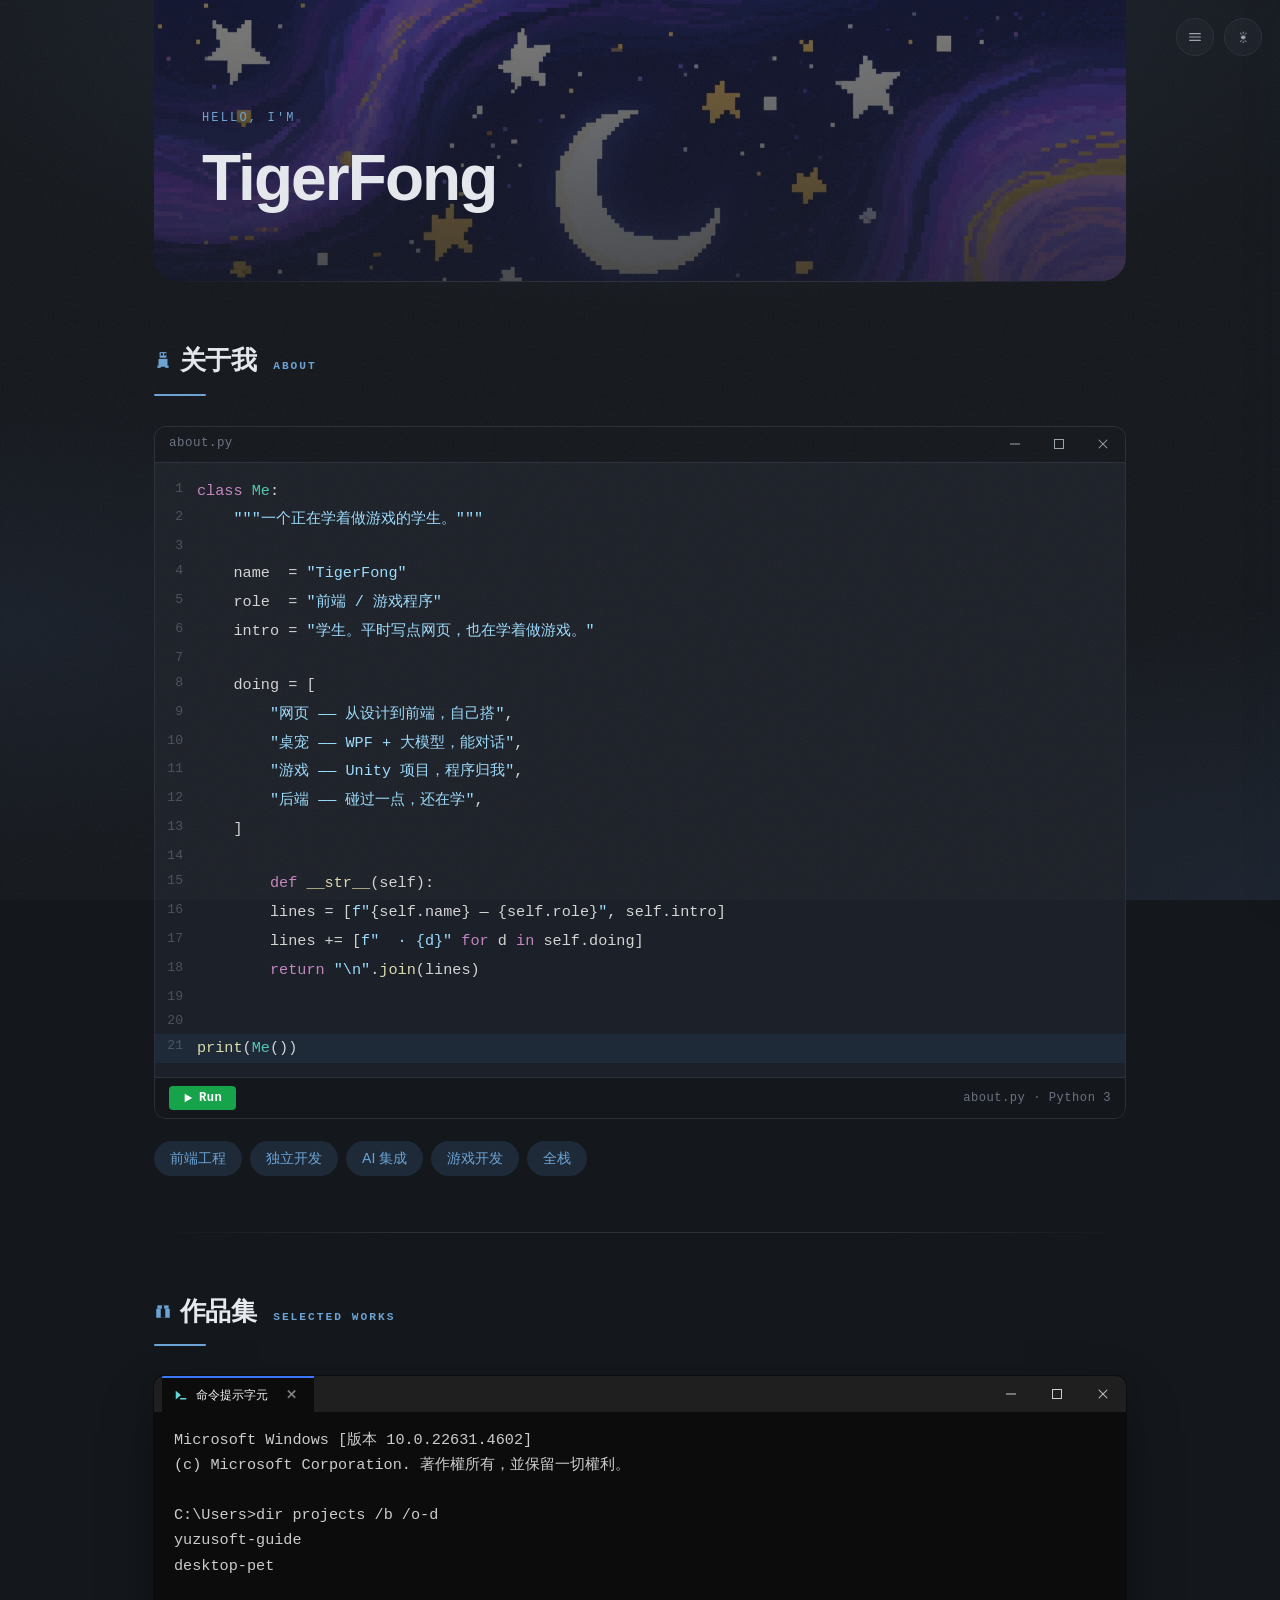
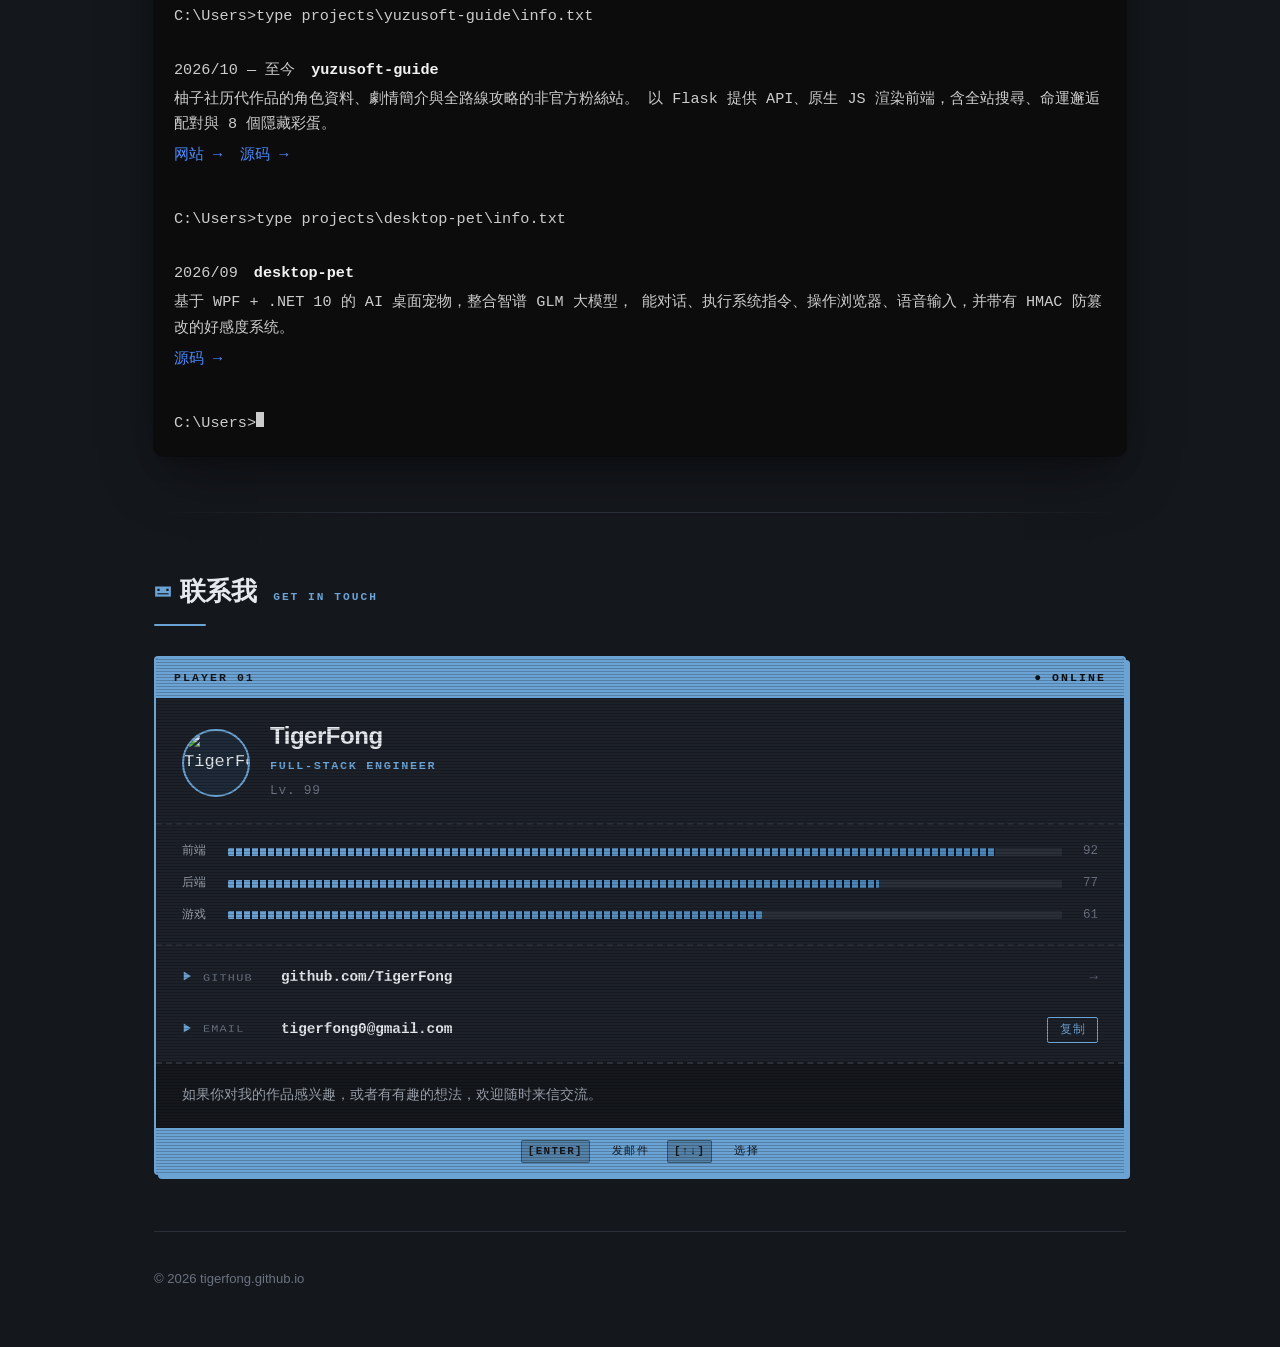
==== index.html @ 0e92b4e6 "Update" ====
<!DOCTYPE html>
<html lang="zh-CN" data-theme="dar">
<head>
    <meta charset="UTF-8">
    <meta name="viewport" content="width=device-width, initial-scale=1">
    <title>TigerFong · 个人主页</title>
    <meta name="description" content="前端工程师 / 把复杂的问题，做成简单的产品。">  
    <meta name="theme-color" content="#14171c" media="(prefers-color-scheme: dark)">
    <meta name="theme-color" content="#f7f8fa" media="(prefers-color-scheme: light)">
    <link rel="stylesheet" href="style.css">
    <script src="script.js"></script>
</head>
<body>

    <button class="theme-toggle" id="theme-toggle" aria-label="切换深色 / 浅色主题">☾</button>

    <button class="menu-btn" id="menuBtn" aria-label="打开菜单" aria-expanded="false">
        <svg viewBox="0 0 24 24" fill="none" stroke="currentColor"
             stroke-width="1.8" stroke-linecap="round">
            <path d="M4 7h16M4 12h16M4 17h16"/>
        </svg>
    </button>

    <div class="menu-overlay" id="menuOverlay"></div>

    <aside class="menu-panel" id="menuPanel" aria-hidden="true">
        <div class="menu-header">
            <div>
                <div class="menu-title">TigerFong</div>
                <div class="menu-subtitle">Personal Site</div>
            </div>
            <button class="menu-close" id="menuClose" aria-label="关闭菜单">
                <svg viewBox="0 0 24 24" fill="none" stroke="currentColor"
                     stroke-width="1.8" stroke-linecap="round">
                    <path d="M6 6l12 12M18 6L6 18"/>
                </svg>
            </button>
        </div>

        <nav class="menu-group">
            <div class="menu-group-label">導航</div>
            <a class="menu-item" href="#about">关于我</a>
            <a class="menu-item" href="#work">作品集</a>
            <a class="menu-item" href="#contact">联系我</a>
        </nav>

        <nav class="menu-group">
            <div class="menu-group-label">連結</div>
            <a class="menu-item" href="https://github.com/TigerFong" target="_blank" rel="noopener">GitHub</a>
            <a class="menu-item" href="mailto:tigerfong0@gmail.com">Email</a>
        </nav>
    </aside>

    <div class="wrap">

        <!-- ==================== 顶部标语 ==================== -->
        <header class="hero reveal">
            <p class="eyebrow">Hello, I'm</p>
            <h1>TigerFong</h1>
        </header>

        <main>

            <!-- ==================== 关于我 ==================== -->
            <section id="about" class="section about reveal">
                <div class="sec-head">
                    <h2>
                        <svg class="pixel-icon" viewBox="0 0 16 16" fill="currentColor" aria-hidden="true">
                            <rect x="5" y="1" width="6" height="5"/>
                            <rect x="6" y="2" width="2" height="2" fill="var(--bg)"/>
                            <rect x="9" y="2" width="2" height="2" fill="var(--bg)"/>
                            <rect x="4" y="7" width="8" height="7"/>
                            <rect x="3" y="13" width="3" height="2"/>
                            <rect x="10" y="13" width="3" height="2"/>
                        </svg>
                        关于我
                    </h2>
                    <span class="en">About</span>
                </div>

                <div class="editor" id="editor">
                    <div class="editor-bar">
                        <div class="editor-filename">about.py</div>
                        <div class="editor-controls">
                            <button class="ctrl-btn ctrl-min" id="editorMin" aria-label="最小化"></button>
                            <button class="ctrl-btn ctrl-max" id="editorMax" aria-label="最大化"></button>
                            <button class="ctrl-btn ctrl-close" id="editorClose" aria-label="关闭"></button>
                        </div>
                    </div>

                    <div class="editor-body" id="editorBody">
                        <div class="editor-line">
                            <span class="editor-num">1</span>
                            <span class="editor-text"><span class="decl">class</span> <span class="cls">Me</span>:</span>
                        </div>
                        <div class="editor-line">
                            <span class="editor-num">2</span>
                            <span class="editor-text">    <span class="str">"""一个正在学着做游戏的学生。"""</span></span>
                        </div>
                        <div class="editor-line">
                            <span class="editor-num">3</span>
                            <span class="editor-text"></span>
                        </div>
                        <div class="editor-line">
                            <span class="editor-num">4</span>
                            <span class="editor-text">    <span class="var">name</span>  = <span class="str">"TigerFong"</span></span>
                        </div>
                        <div class="editor-line">
                            <span class="editor-num">5</span>
                            <span class="editor-text">    <span class="var">role</span>  = <span class="str">"前端 / 游戏程序"</span></span>
                        </div>
                        <div class="editor-line">
                            <span class="editor-num">6</span>
                            <span class="editor-text">    <span class="var">intro</span> = <span class="str">"学生。平时写点网页，也在学着做游戏。"</span></span>
                        </div>
                        <div class="editor-line">
                            <span class="editor-num">7</span>
                            <span class="editor-text"></span>
                        </div>
                        <div class="editor-line">
                            <span class="editor-num">8</span>
                            <span class="editor-text">    <span class="var">doing</span> = [</span>
                        </div>
                        <div class="editor-line">
                            <span class="editor-num">9</span>
                            <span class="editor-text">        <span class="str">"网页 —— 从设计到前端，自己搭"</span>,</span>
                        </div>
                        <div class="editor-line">
                            <span class="editor-num">10</span>
                            <span class="editor-text">        <span class="str">"桌宠 —— WPF + 大模型，能对话"</span>,</span>
                        </div>
                        <div class="editor-line">
                            <span class="editor-num">11</span>
                            <span class="editor-text">        <span class="str">"游戏 —— Unity 项目，程序归我"</span>,</span>
                        </div>
                        <div class="editor-line">
                            <span class="editor-num">12</span>
                            <span class="editor-text">        <span class="str">"后端 —— 碰过一点，还在学"</span>,</span>
                        </div>
                        <div class="editor-line">
                            <span class="editor-num">13</span>
                            <span class="editor-text">    ]</span>
                        </div>
                        <div class="editor-line">
                            <span class="editor-num">14</span>
                            <span class="editor-text"></span>
                        </div>
                        <div class="editor-line">
                            <span class="editor-num">15</span>
                            <span class="editor-text">        <span class="decl">def</span> <span class="fn">__str__</span>(<span class="var">self</span>):</span>
                        </div>
                        <div class="editor-line">
                            <span class="editor-num">16</span>
                            <span class="editor-text">        <span class="var">lines</span> = [<span class="str">f"</span>{<span class="var">self</span>.<span class="var">name</span>} — {<span class="var">self</span>.<span class="var">role</span>}<span class="str">"</span>, <span class="var">self</span>.<span class="var">intro</span>]</span>
                        </div>
                        <div class="editor-line">
                            <span class="editor-num">17</span>
                            <span class="editor-text">        <span class="var">lines</span> += [<span class="str">f"  · {d}"</span> <span class="kw">for</span> <span class="var">d</span> <span class="kw">in</span> <span class="var">self</span>.<span class="var">doing</span>]</span>
                        </div>
                        <div class="editor-line">
                            <span class="editor-num">18</span>
                            <span class="editor-text">        <span class="kw">return</span> <span class="str">"\n"</span>.<span class="fn">join</span>(<span class="var">lines</span>)</span>
                        </div>
                        <div class="editor-line">
                            <span class="editor-num">19</span>
                            <span class="editor-text"></span>
                        </div>
                        <div class="editor-line">
                            <span class="editor-num">20</span>
                            <span class="editor-text"></span>
                        </div>
                        <div class="editor-line current">
                            <span class="editor-num">21</span>
                            <span class="editor-text"><span class="fn">print</span>(<span class="cls">Me</span>())</span>
                        </div>
                    </div>

                    <div class="editor-statusbar">
                        <button class="run-btn" id="editorRun" type="button">
                            <svg viewBox="0 0 12 12" fill="currentColor" aria-hidden="true">
                                <path d="M2 1l9 5-9 5V1z"/>
                            </svg>
                            <span class="run-label">Run</span>
                        </button>
                        <span class="status-info">about.py · Python 3</span>
                    </div>

                    <div class="editor-output" id="editorOutput" hidden>
                        <div class="output-header">
                            <span>输出</span>
                            <button class="output-close" id="outputClose" type="button" aria-label="关闭输出">✕</button>
                        </div>
                        <pre class="output-body" id="outputBody"></pre>
                    </div>
                </div>

                <div class="editor-restore" id="editorRestore" hidden>
                    <button type="button" id="editorRestoreBtn">重新打开 about.js</button>
                </div>

                <ul class="chips">
                    <li data-tip="界面和交互，都归我管">前端工程</li>
                    <li data-tip="自己给自己当产品经理">独立开发</li>
                    <li data-tip="GLM / Whisper / 工具调用">AI 集成</li>
                    <li data-tip="写代码之余，造个世界">游戏开发</li>
                    <li data-tip="哪里需要，就往哪里补">全栈</li>
                </ul>
            </section>

            <!-- ==================== 作品集 ==================== -->
            <section id="work" class="section reveal">
                <div class="sec-head">
                    <h2>
                        <svg class="pixel-icon" viewBox="0 0 16 16" fill="currentColor" aria-hidden="true">
                            <rect x="2" y="6" width="12" height="8"/>
                            <rect x="6" y="6" width="4" height="8" fill="var(--bg)"/>
                            <rect x="3" y="3" width="10" height="3"/>
                            <rect x="7" y="3" width="2" height="6" fill="var(--bg)"/>
                        </svg>
                        作品集
                    </h2>
                    <span class="en">Selected Works</span>
                </div>

                <div class="cmd" id="cmd">
                    <div class="cmd-bar">
                        <div class="cmd-tab">
                            <svg viewBox="0 0 16 16" fill="currentColor" aria-hidden="true">
                                <path d="M2 3l6 5-6 5V3zm12 10h-7v-1.5h7V13z"/>
                            </svg>
                            <span>命令提示字元</span>
                            <button class="cmd-tab-close" aria-hidden="true">✕</button>
                        </div>
                        <div class="cmd-controls">
                            <button class="cmd-ctrl cmd-min" id="cmdMin" aria-label="最小化"></button>
                            <button class="cmd-ctrl cmd-max" id="cmdMax" aria-label="最大化"></button>
                            <button class="cmd-ctrl cmd-close" id="cmdClose" aria-label="关闭"></button>
                        </div>
                    </div>

                    <div class="cmd-body">
                        <div class="cmd-line">Microsoft Windows [版本 10.0.22631.4602]</div>
                        <div class="cmd-line">(c) Microsoft Corporation. 著作權所有，並保留一切權利。</div>
                        <div class="cmd-line">&nbsp;</div>

                        <div class="cmd-line">
                            <span class="cmd-path">C:\Users&gt;</span><span class="cmd-input">dir projects /b /o-d</span>
                        </div>
                        <div class="cmd-line">yuzusoft-guide</div>
                        <div class="cmd-line">desktop-pet</div>
                        <div class="cmd-line">&nbsp;</div>

                        <div class="cmd-line">
                            <span class="cmd-path">C:\Users&gt;</span><span class="cmd-input">type projects\yuzusoft-guide\info.txt</span>
                        </div>
                        <div class="cmd-line">&nbsp;</div>

                        <div class="cmd-item">
                            <div class="cmd-item-head">
                                <span class="cmd-date">2026/10 — 至今</span>
                                <span class="cmd-name">yuzusoft-guide</span>
                            </div>
                            <div class="cmd-desc">
                                柚子社历代作品的角色資料、劇情簡介與全路線攻略的非官方粉絲站。
                                以 Flask 提供 API、原生 JS 渲染前端，含全站搜尋、命運邂逅配對與 8 個隱藏彩蛋。
                            </div>
                            <div class="cmd-links">
                                <a href="https://yuzusoft-guide.onrender.com/" target="_blank" rel="noopener">网站 →</a>
                                <a href="https://github.com/TigerFong/Yuzusoft_Guide" target="_blank" rel="noopener">源码 →</a>
                            </div>
                        </div>

                        <div class="cmd-line">&nbsp;</div>

                        <div class="cmd-line">
                            <span class="cmd-path">C:\Users&gt;</span><span class="cmd-input">type projects\desktop-pet\info.txt</span>
                        </div>
                        <div class="cmd-line">&nbsp;</div>

                        <div class="cmd-item">
                            <div class="cmd-item-head">
                                <span class="cmd-date">2026/09</span>
                                <span class="cmd-name">desktop-pet</span>
                            </div>
                            <div class="cmd-desc">
                                基于 WPF + .NET 10 的 AI 桌面宠物，整合智谱 GLM 大模型，
                                能对话、执行系统指令、操作浏览器、语音输入，并带有 HMAC 防篡改的好感度系统。
                            </div>
                            <div class="cmd-links">
                                <a href="https://github.com/TigerFong/Desktop-pet" target="_blank" rel="noopener">源码 →</a>
                            </div>
                        </div>

                        <div class="cmd-line">&nbsp;</div>

                        <div class="cmd-line">
                            <span class="cmd-path">C:\Users&gt;</span><span class="cmd-cursor"></span>
                        </div>
                    </div>
                </div>

                <div class="cmd-restore" id="cmdRestore" hidden>
                    <button type="button" id="cmdRestoreBtn">重新打开命令提示字元</button>
                </div>
            </section>

            <!-- ==================== 联系我 ==================== -->
            <section id="contact" class="section contact reveal">
                <div class="sec-head">
                    <h2>
                        <svg class="pixel-icon" viewBox="0 0 16 16" fill="currentColor" aria-hidden="true">
                            <rect x="1" y="4" width="14" height="9"/>
                            <rect x="3" y="6" width="2" height="2" fill="var(--bg)"/>
                            <rect x="11" y="6" width="2" height="2" fill="var(--bg)"/>
                            <rect x="3" y="10" width="10" height="1" fill="var(--bg)"/>
                        </svg>
                        联系我
                    </h2>
                    <span class="en">Get in Touch</span>
                </div>

                <div class="rpg">
                    <div class="rpg-bar">
                        <span class="rpg-bar-tag">PLAYER 01</span>
                        <span class="rpg-bar-status">● ONLINE</span>
                    </div>

                    <div class="rpg-head">
                        <div class="rpg-avatar" id="rpgAvatar">
                            <img src="https://github.com/TigerFong.png?size=200" alt="TigerFong">
                        </div>
                        <div class="rpg-info">
                            <div class="rpg-name">TigerFong</div>
                            <div class="rpg-class">FULL-STACK ENGINEER</div>
                            <div class="rpg-level">Lv. 99</div>
                        </div>
                    </div>

                    <div class="rpg-skills">
                        <div class="rpg-skill">
                            <span class="rpg-skill-name">前端</span>
                            <span class="rpg-skill-bar"><i data-val="92"></i></span>
                            <span class="rpg-skill-num" data-val="92">0</span>
                        </div>
                        <div class="rpg-skill">
                            <span class="rpg-skill-name">后端</span>
                            <span class="rpg-skill-bar"><i data-val="78"></i></span>
                            <span class="rpg-skill-num" data-val="78">0</span>
                        </div>
                        <div class="rpg-skill">
                            <span class="rpg-skill-name">游戏</span>
                            <span class="rpg-skill-bar"><i data-val="64"></i></span>
                            <span class="rpg-skill-num" data-val="64">0</span>
                        </div>
                    </div>

                    <div class="rpg-contacts">
                        <a class="rpg-contact" href="https://github.com/TigerFong" target="_blank" rel="noopener">
                            <span class="rpg-contact-key">▶</span>
                            <span class="rpg-contact-name">GitHub</span>
                            <span class="rpg-contact-value">github.com/TigerFong</span>
                            <span class="rpg-contact-arrow">→</span>
                        </a>
                        <div class="rpg-contact">
                            <span class="rpg-contact-key">▶</span>
                            <span class="rpg-contact-name">Email</span>
                            <span class="rpg-contact-value" id="emailText">tigerfong0@gmail.com</span>
                            <button class="rpg-copy" id="copyBtn" type="button">复制</button>
                        </div>
                    </div>

                    <div class="rpg-footer">
                        如果你对我的作品感兴趣，或者有有趣的想法，欢迎随时来信交流。
                    </div>

                    <div class="rpg-scanlines"></div>
                    <div class="rpg-hint">
                        <span class="rpg-key">[ENTER]</span> 发邮件
                        <span class="rpg-key">[↑↓]</span> 选择
                    </div>
                </div>
            </section>

        </main>

        <!-- ==================== 页脚 ==================== -->
        <footer class="site-footer">
            <span>© 2026 tigerfong.github.io</span>
        </footer>

    </div>

    <button class="back-top" id="backTop" aria-label="回到顶部">
        <svg viewBox="0 0 24 24" fill="none" stroke="currentColor" stroke-width="2"
             stroke-linecap="round" stroke-linejoin="round">
            <path d="M12 19V5M5 12l7-7 7 7"/>
        </svg>
    </button>

</body>
</html>
---- style.css ----
/* ============================================================
   变量
   ============================================================ */
:root {
  --bg: #f7f8fa;
  --surface: #ffffff;
  --fg: #1a1d23;
  --fg-2: #5a6270;
  --fg-3: #8b939e;
  --line: #e4e7ec;

  --accent: #2c5f8a;
  --accent-dark: #1e4468;
  --accent-soft: #e8eff6;

  --max: 1020px;
}

:root[data-theme="dark"] {
  --bg: #14171c;
  --surface: #1c2028;
  --fg: #e6e9ee;
  --fg-2: #9ca3ae;
  --fg-3: #6b7280;
  --line: #2a2f38;

  --accent: #6ba3d4;
  --accent-dark: #4a86b8;
  --accent-soft: #1e2a38;
}

/* ============================================================
   基础
   ============================================================ */
*, *::before, *::after { box-sizing: border-box; }

html {
  -webkit-text-size-adjust: 100%;
  scroll-behavior: smooth;
}

body {
  margin: 0;
  background-color: var(--bg);
  background-image:
    radial-gradient(ellipse 100% 60% at 50% 0%,   rgba(200, 220, 245, .45) 0%, transparent 60%),
    radial-gradient(ellipse 90%  55% at 100% 100%, rgba(210, 225, 240, .32) 0%, transparent 60%),
    radial-gradient(ellipse 70%  45% at 0% 70%,   rgba(205, 220, 240, .22) 0%, transparent 60%);
  background-attachment: fixed;
  color: var(--fg);
  font-family: -apple-system, BlinkMacSystemFont, "Segoe UI", "PingFang SC",
               "Hiragino Sans GB", "Microsoft YaHei", "Noto Sans SC", sans-serif;
  font-size: 17px;
  line-height: 1.75;
  -webkit-font-smoothing: antialiased;
  transition: background-color .3s ease, color .3s ease;
}

:root[data-theme="dark"] body {
  background-image:
    radial-gradient(ellipse 100% 60% at 50% 0%,   rgba(70, 100, 150, .20) 0%, transparent 60%),
    radial-gradient(ellipse 90%  55% at 100% 100%, rgba(60, 90, 140, .16) 0%, transparent 60%),
    radial-gradient(ellipse 70%  45% at 0% 70%,   rgba(55, 85, 135, .12) 0%, transparent 60%);
}

.section {
  padding: 56px 0;
  border-top: none;
  position: relative;
}
.section::before {
  content: "";
  position: absolute;
  top: 0;
  left: 0;
  right: 0;
  height: 1px;
  background: linear-gradient(90deg, transparent 0%, var(--line) 25%, var(--line) 75%, transparent 100%);
}

/* 纸张颗粒感 */
body::before {
  content: "";
  position: fixed;
  inset: 0;
  z-index: 9999;
  pointer-events: none;
  opacity: .04;
  background-image: url("data:image/svg+xml,%3Csvg xmlns='http://www.w3.org/2000/svg' width='180' height='180'%3E%3Cfilter id='n'%3E%3CfeTurbulence type='fractalNoise' baseFrequency='0.8' numOctaves='4' stitchTiles='stitch'/%3E%3C/filter%3E%3Crect width='180' height='180' filter='url(%23n)'/%3E%3C/svg%3E");
}
:root[data-theme="dark"] body::before { opacity: .055; }

a { color: inherit; text-decoration: none; }
strong { font-weight: 600; color: var(--fg); }
section[id] { scroll-margin-top: 32px; }

.wrap {
  max-width: var(--max);
  margin: 0 auto;
  padding: 0 24px;
}

/* ============================================================
   顶部标语
   ============================================================ */
.hero {
    position: relative;
    padding: 108px 48px 68px;
    background-image:
        linear-gradient(rgba(247, 248, 250, .55), rgba(247, 248, 250, .55)),
        url('images/bg-light.png');
    background-size: cover, cover;
    background-position: center, center top;
    background-repeat: no-repeat, no-repeat;
    background-origin: border-box;      /* ← 新增：背景图铺满整个区块，不受 padding 影响 */
    background-clip: border-box;
    border-radius: 0 0 24px 24px;
}

:root[data-theme="dark"] .hero {
    background-image:
        linear-gradient(rgba(20, 23, 28, .55), rgba(20, 23, 28, .78)),
        url('images/bg-dark.png');
}

.eyebrow {
  margin: 0;
  font-family: ui-monospace, SFMono-Regular, Menlo, Consolas, monospace;
  font-size: 12px;
  letter-spacing: .18em;
  text-transform: uppercase;
  color: var(--accent);
}

.hero h1 {
  margin: 14px 0 0;
  font-size: clamp(2.6rem, 7vw, 4rem);
  line-height: 1.1;
  letter-spacing: -.03em;
  font-weight: 800;
}

/* ============================================================
   区块标题（粗体 + 像素图标 + 墨蓝下划线）
   ============================================================ */
.sec-head {
  display: block;
  margin: 0 0 30px;
}
.sec-head h2 {
  display: inline-flex;
  align-items: center;
  position: relative;
  margin: 0;
  padding-bottom: 12px;
  font-size: 1.65rem;
  font-weight: 700;
  letter-spacing: -.02em;
}
.sec-head h2::after {
  content: "";
  position: absolute;
  left: 0; bottom: 0;
  width: 52px; height: 2px;
  background: var(--accent);
  border-radius: 1px;
}
.sec-head .en {
  margin-left: 12px;
  font-family: ui-monospace, SFMono-Regular, Menlo, Consolas, monospace;
  font-size: .7rem;
  letter-spacing: .18em;
  text-transform: uppercase;
  color: var(--accent);
  font-weight: 600;
}

.pixel-icon {
  width: 18px;
  height: 18px;
  margin-right: 8px;
  color: var(--accent);
  flex: none;
  image-rendering: pixelated;
}

/* ============================================================
   关于我（编辑器窗口）—— 跟随页面主题
   ============================================================ */
.editor {
    background: var(--surface);
    border: 1px solid var(--line);
    border-radius: 12px;
    overflow: hidden;
    font-family: ui-monospace, SFMono-Regular, Menlo, Consolas, monospace;
    transition: border-color .25s, background-color .3s;
}
.editor:hover {
    border-color: var(--accent);
}

/* Windows 风格窗口按钮 */
.editor-bar {
    display: flex;
    align-items: center;
    justify-content: space-between;
    padding: 0;
    height: 36px;
    background: var(--bg);
    border-bottom: 1px solid var(--line);
    transition: background-color .3s, border-color .3s;
}

.editor-filename {
    padding-left: 14px;
    font-size: .78rem;
    letter-spacing: .04em;
    color: var(--fg-3);
}

.editor-controls {
    display: flex;
    height: 100%;
}

.editor-controls .ctrl-btn {
    position: relative;
    display: block;
    width: 44px;
    height: 100%;
    padding: 0;
    background: transparent;
    border: none;
    cursor: pointer;
    transition: background-color .15s;
}

.editor-controls .ctrl-btn::before,
.editor-controls .ctrl-btn::after {
    content: "";
    position: absolute;
    top: 50%;
    left: 50%;
    background: var(--fg-2);
    transition: background-color .15s;
}

.editor-controls .ctrl-min::before {
    width: 10px;
    height: 1px;
    transform: translate(-50%, -50%);
}

.editor-controls .ctrl-max::before {
    width: 10px;
    height: 10px;
    background: transparent;
    border: 1px solid var(--fg-2);
    transform: translate(-50%, -50%);
}

.editor.maximized .ctrl-max::before {
    width: 9px;
    height: 9px;
    transform: translate(-50%, -50%) translate(2px, 2px);
}

.editor.maximized .ctrl-max::after {
    content: "";
    position: absolute;
    top: 50%;
    left: 50%;
    width: 9px;
    height: 9px;
    background: transparent;
    border: 1px solid var(--fg-2);
    transform: translate(-50%, -50%) translate(-2px, -2px);
    clip-path: polygon(0 0, 100% 0, 100% 22%, 22% 22%, 22% 100%, 0 100%);
}

.editor-controls .ctrl-close::before,
.editor-controls .ctrl-close::after {
    width: 12px;
    height: 1px;
}
.editor-controls .ctrl-close::before { transform: translate(-50%, -50%) rotate(45deg); }
.editor-controls .ctrl-close::after  { transform: translate(-50%, -50%) rotate(-45deg); }

.editor-controls .ctrl-btn:hover {
    background: rgba(0, 0, 0, .05);
}
:root[data-theme="dark"] .editor-controls .ctrl-btn:hover {
    background: rgba(255, 255, 255, .08);
}

.editor-controls .ctrl-close:hover { background: #e81123; }
.editor-controls .ctrl-close:hover::before,
.editor-controls .ctrl-close:hover::after { background: #ffffff; }

/* 最小化 */
.editor.minimized .editor-body,
.editor.minimized .editor-statusbar,
.editor.minimized .editor-output {
    display: none;
}
.editor.minimized .editor-bar {
    border-bottom: none;
}

/* 最大化 */
.editor.maximized {
    position: fixed;
    inset: 0;
    z-index: 500;
    border: none;
    border-radius: 0;
    display: flex;
    flex-direction: column;
}
.editor.maximized .editor-bar {
    flex: none;
}
.editor.maximized .editor-body {
    flex: 1;
    min-height: 0;
    max-height: none;
    overflow-y: auto;
}

.editor[hidden] { display: none; }

/* 重新打开 */
.editor-restore {
    padding: 20px 0;
    text-align: center;
}
.editor-restore[hidden] { display: none; }
.editor-restore button {
    padding: 10px 22px;
    font-size: .85rem;
    color: var(--accent);
    background: var(--accent-soft);
    border: 1px solid var(--accent);
    border-radius: 999px;
    cursor: pointer;
    transition: background-color .2s, color .2s;
}
.editor-restore button:hover {
    color: #fff;
    background: var(--accent);
}

/* —— 正文区 —— */
.editor-body {
    padding: 14px 0;
    background: var(--surface);
    font-size: .95rem;
    line-height: 1.9;
    transition: background-color .3s;
}

.editor-line {
    display: flex;
    padding: 0 18px 0 0;
}
.editor-line:hover {
    background: var(--bg);
}
.editor-line.current {
    background: var(--accent-soft);
}

.editor-num {
    flex: none;
    width: 42px;
    padding-right: 14px;
    text-align: right;
    font-size: .82rem;
    color: var(--fg-3);
    opacity: .6;
    user-select: none;
}

.editor-text {
    color: var(--fg-2);
    word-break: break-word;
    white-space: pre-wrap;
}

/* ============================================================
Python 语法高亮
============================================================ */
/* 浅色模式 · VS Code Light+ */
.editor-text .decl    { color: #0000ff; }   /* class/def/return/for/in */
.editor-text .kw      { color: #af00db; }   /* 其他关键字（如 if/else） */
.editor-text .cls     { color: #267f99; }   /* 类名 */
.editor-text .fn      { color: #795e26; }   /* 函数名 */
.editor-text .var     { color: #001080; }   /* 变量名 */
.editor-text .str     { color: #001080; }   /* 字符串 */
.editor-text .num     { color: #098658; }   /* 数字 */
.editor-text .comment { color: #008000; font-style: italic; } /* 注释 */

/* 深色模式基础文本颜色（VS Code 默认灰白） */
:root[data-theme="dark"] .editor-text {
  color: #d4d4d4; /* 普通符号（=、[ ]、+ 等）的颜色 */
}

/* 深色模式 · VS Code Dark+（选择器无空格，颜色精准对齐） */
:root[data-theme="dark"] .editor-text .decl    { color: #c586c0; } /* class/def/return/for/in → 紫红色 */
:root[data-theme="dark"] .editor-text .kw      { color: #c586c0; } /* 其他关键字 → 紫红色 */
:root[data-theme="dark"] .editor-text .cls     { color: #4ec9b0; } /* 类名（如 Me）→ 青绿色 */
:root[data-theme="dark"] .editor-text .fn      { color: #dcdcaa; } /* 函数名（如 __str__、print）→ 黄色 */
:root[data-theme="dark"] .editor-text .var     { color: #d4d4d4; } /* 变量（如 name、self）→ 浅蓝色 */
:root[data-theme="dark"] .editor-text .str     { color: #9cdcfe; } /* 字符串 → 橙棕色 */
:root[data-theme="dark"] .editor-text .num     { color: #b5cea8; } /* 数字 → 浅绿色 */
:root[data-theme="dark"] .editor-text .comment { color: #6a9955; } /* 注释 → 深绿色 */

/* 小屏隐藏行号 */
@media (max-width: 480px) {
    .editor-num { display: none; }
    .editor-line { padding-left: 18px; }
}

/* ============================================================
   编辑器 · 状态栏 & Run & 输出
   ============================================================ */
.editor-statusbar {
    display: flex;
    align-items: center;
    justify-content: space-between;
    padding: 8px 14px;
    background: var(--bg);
    border-top: 1px solid var(--line);
    font-family: ui-monospace, SFMono-Regular, Menlo, Consolas, monospace;
    font-size: .76rem;
    color: var(--fg-3);
    transition: background-color .3s, border-color .3s;
}

.run-btn {
    display: inline-flex;
    align-items: center;
    gap: 6px;
    padding: 5px 14px;
    font-family: inherit;
    font-size: .76rem;
    font-weight: 600;
    color: #fff;
    background: #16a34a;
    border: none;
    border-radius: 4px;
    cursor: pointer;
    letter-spacing: .04em;
    transition: background-color .2s, transform .12s;
}
.run-btn:hover { background: #15803d; }
.run-btn:active { transform: scale(.95); }
.run-btn svg { width: 10px; height: 10px; }
.run-btn.running {
    background: #ca8a04;
    pointer-events: none;
}

.status-info {
    letter-spacing: .04em;
}

/* 输出区 */
.editor-output {
    background: #1e1e1e;
    color: #d4d4d4;
    border-top: 1px solid #333;
}
.editor-output[hidden] { display: none; }

.output-header {
    display: flex;
    align-items: center;
    justify-content: space-between;
    padding: 6px 14px;
    background: #252526;
    color: #cccccc;
    font-family: ui-monospace, SFMono-Regular, Menlo, Consolas, monospace;
    font-size: .74rem;
    letter-spacing: .04em;
    border-bottom: 1px solid #333;
}

.output-close {
    display: grid;
    place-items: center;
    width: 20px;
    height: 20px;
    padding: 0;
    color: #999;
    background: transparent;
    border: none;
    cursor: pointer;
    border-radius: 3px;
    transition: background-color .15s, color .15s;
}
.output-close:hover {
    background: rgba(255, 255, 255, .1);
    color: #fff;
}

.output-body {
    margin: 0;
    padding: 14px 18px;
    font-family: ui-monospace, SFMono-Regular, Menlo, Consolas, monospace;
    font-size: .84rem;
    line-height: 1.6;
    white-space: pre-wrap;
    word-break: break-word;
    max-height: 260px;
    overflow-y: auto;
}

/* 最大化时输出区也跟着撑开 */
.editor.maximized .editor-output {
    flex: none;
}

/* 小屏幕上隐藏行号 */
@media (max-width: 480px) {
    .editor-num { display: none; }
    .editor-line { padding-left: 18px; }
}

.chips {
  display: flex;
  flex-wrap: wrap;
  gap: 8px;
  margin: 22px 0 0;
  padding: 0;
  list-style: none;
}
.chips li {
    position: relative;
    padding: 5px 16px;
    font-size: .88rem;
    color: var(--accent);
    background: var(--accent-soft);
    border-radius: 999px;
    cursor: default;
    transition: background-color .2s, transform .2s;
}
.chips li:hover {
    background: var(--accent);
    color: #fff;
    transform: translateY(-2px);
}

/* 悬停提示 */
.chips li::after {
    content: attr(data-tip);
    position: absolute;
    bottom: calc(100% + 8px);
    left: 50%;
    transform: translateX(-50%) translateY(4px);
    padding: 6px 12px;
    background: var(--fg);
    color: var(--surface);
    font-size: .74rem;
    line-height: 1.4;
    letter-spacing: .02em;
    white-space: nowrap;
    border-radius: 6px;
    opacity: 0;
    visibility: hidden;
    pointer-events: none;
    transition: opacity .2s ease, transform .25s cubic-bezier(.34, 1.56, .64, 1),
                visibility .2s;
    z-index: 10;
}
.chips li::before {
    content: "";
    position: absolute;
    bottom: calc(100% + 3px);
    left: 50%;
    transform: translateX(-50%) translateY(4px);
    width: 0;
    height: 0;
    border-left: 5px solid transparent;
    border-right: 5px solid transparent;
    border-top: 5px solid var(--fg);
    opacity: 0;
    visibility: hidden;
    pointer-events: none;
    transition: opacity .2s ease, transform .25s cubic-bezier(.34, 1.56, .64, 1),
                visibility .2s;
    z-index: 10;
}

.chips li:hover::after,
.chips li:hover::before {
    opacity: 1;
    visibility: visible;
    transform: translateX(-50%) translateY(0);
}

@media (prefers-reduced-motion: reduce) {
    .chips li,
    .chips li::after,
    .chips li::before {
        transition: none;
    }
}

/* ============================================================
   作品集（Windows 命令提示字元）
   ============================================================ */
.cmd {
    border-radius: 10px;
    overflow: hidden;
    background: #0c0c0c;
    box-shadow:
        0 0 0 1px rgba(0, 0, 0, .35),
        0 24px 60px -12px rgba(0, 0, 0, .4),
        0 10px 24px -8px rgba(0, 0, 0, .28);
    font-family: "Cascadia Mono", "Consolas", ui-monospace, SFMono-Regular, Menlo, monospace;
    font-size: .95rem;
    line-height: 1.65;
    color: #cccccc;
}

/* —— 顶栏 —— */
.cmd-bar {
    display: flex;
    align-items: center;
    justify-content: space-between;
    background: #1f1f1f;
    padding-left: 8px;
    height: 36px;
    user-select: none;
}

.cmd-tab {
    display: flex;
    align-items: center;
    gap: 8px;
    height: 100%;
    padding: 0 12px;
    background: #0c0c0c;
    border-top: 2px solid #3b78ff;
    color: #f2f2f2;
    font-size: .78rem;
    font-family: -apple-system, "Segoe UI", "PingFang SC", "Microsoft YaHei", sans-serif;
}
.cmd-tab svg {
    width: 14px;
    height: 14px;
    color: #61d6d6;
}
.cmd-tab-close {
    display: grid;
    place-items: center;
    width: 20px;
    height: 20px;
    margin-left: 6px;
    padding: 0;
    background: transparent;
    border: none;
    color: #8a8a8a;
    font-size: 12px;
    line-height: 1;
    cursor: pointer;
    border-radius: 4px;
    transition: background-color .15s, color .15s;
}
.cmd-tab-close:hover {
    background: rgba(255, 255, 255, .1);
    color: #f2f2f2;
}

/* 右上角控制按钮 */
.cmd-controls {
    display: flex;
    height: 100%;
}
.cmd-ctrl {
    position: relative;
    width: 46px;
    height: 100%;
    padding: 0;
    background: transparent;
    border: none;
    cursor: pointer;
    transition: background-color .15s;
}
.cmd-ctrl::before,
.cmd-ctrl::after {
    content: "";
    position: absolute;
    top: 50%;
    left: 50%;
    background: #cccccc;
    transition: background-color .15s;
}

.cmd-min::before {
    width: 10px; height: 1px;
    transform: translate(-50%, -50%);
}
.cmd-max::before {
    width: 10px; height: 10px;
    background: transparent;
    border: 1px solid #cccccc;
    transform: translate(-50%, -50%);
}
.cmd-close::before,
.cmd-close::after {
    width: 12px; height: 1px;
}
.cmd-close::before { transform: translate(-50%, -50%) rotate(45deg); }
.cmd-close::after  { transform: translate(-50%, -50%) rotate(-45deg); }

.cmd-ctrl:hover { background: rgba(255, 255, 255, .08); }
.cmd-close:hover { background: #e81123; }
.cmd-close:hover::before,
.cmd-close:hover::after { background: #ffffff; }

/* —— 内容区 —— */
.cmd-body {
    padding: 16px 20px 20px;
    background: #0c0c0c;
    overflow-x: auto;
    text-align: left !important;
    display: block;
    width: 100%;
}

.cmd-line {
    display: flex;
    flex-wrap: wrap;
    align-items: baseline;
    white-space: pre-wrap;
    word-break: break-word;
    text-align: left !important;
    width: 100%;
}
.cmd-line > span {
    display: inline;
}

/* 提示符 */
.cmd-path {
    color: #cccccc;
    white-space: pre;
}
.cmd-input {
    color: #cccccc;
    white-space: pre;
}

/* —— 项目 —— */
.cmd-item {
    display: block;
    margin: 4px 0 14px;
    text-align: left !important;
    width: 100%;
}

.cmd-item-head {
    display: flex;
    align-items: baseline;
    gap: 16px;
    margin-bottom: 4px;
    flex-wrap: wrap;
}
.cmd-date {
    color: #cccccc;
    white-space: nowrap;
}
.cmd-name {
    color: #f2f2f2;
    font-weight: 700;
}

.cmd-desc {
    color: #cccccc;
    margin-bottom: 6px;
}

.cmd-links {
    display: flex;
    gap: 18px;
    flex-wrap: wrap;
}
.cmd-links a {
    color: #4a8bff;
    transition: color .15s;
}
.cmd-links a:hover {
    color: #61d6d6;
    text-decoration: underline;
}

/* 光标 */
.cmd-cursor {
    display: inline-block;
    width: 8px;
    height: 1em;
    background: #cccccc;
    vertical-align: -.15em;
    animation: cmd-blink 1.1s steps(1) infinite;
}

/* ============================================================
   CMD 窗口操作
   ============================================================ */

/* 最小化：折叠内容区，只留标题栏 */
.cmd.minimized .cmd-body {
    display: none;
}
.cmd.minimized .cmd-bar {
    border-bottom: none;
}

/* 最大化：铺满整个视口 */
.cmd.maximized {
    position: fixed;
    inset: 0;
    z-index: 500;
    border-radius: 0;
    display: flex;
    flex-direction: column;
}
.cmd.maximized .cmd-bar {
    flex: none;
}
.cmd.maximized .cmd-body {
    flex: 1;
    min-height: 0;
    max-height: none;
    overflow-y: auto;
}

/* 最大化状态下的还原图标（两个重叠方框） */
.cmd.maximized .cmd-max::before {
    width: 9px;
    height: 9px;
    transform: translate(-50%, -50%) translate(2px, 2px);
}
.cmd.maximized .cmd-max::after {
    width: 9px;
    height: 9px;
    background: transparent;
    border: 1px solid #cccccc;
    transform: translate(-50%, -50%) translate(-2px, -2px);
    clip-path: polygon(0 0, 100% 0, 100% 22%, 22% 22%, 22% 100%, 0 100%);
}

/* 关闭后隐藏 */
.cmd[hidden] { display: none; }

/* 重新打开按钮 */
.cmd-restore {
    padding: 20px 0;
    text-align: center;
}
.cmd-restore[hidden] { display: none; }
.cmd-restore button {
    padding: 10px 22px;
    font-size: .85rem;
    font-family: ui-monospace, SFMono-Regular, Menlo, Consolas, monospace;
    color: #61d6d6;
    background: transparent;
    border: 1px solid #61d6d6;
    border-radius: 2px;
    cursor: pointer;
    letter-spacing: .04em;
    transition: background-color .2s, color .2s;
}
.cmd-restore button:hover {
    color: #0c0c0c;
    background: #61d6d6;
}

@keyframes cmd-blink {
    0%, 50%      { opacity: 1; }
    50.01%, 100% { opacity: 0; }
}

@media (prefers-reduced-motion: reduce) {
    .cmd-cursor { animation: none; }
}

/* 小屏适配 */
@media (max-width: 480px) {
    .cmd { font-size: .78rem; }
    .cmd-body { padding: 12px 14px 16px; }
    .cmd-ctrl { width: 40px; }
    .cmd-tab { padding: 0 8px; font-size: .72rem; }
}

/* ============================================================
   联系我（卡片网格）
   ============================================================ */
.contact-lead {
    margin: 0 0 24px;
    font-size: 1rem;
    line-height: 1.8;
    color: var(--fg-2);
}

.contact-grid {
    display: grid;
    grid-template-columns: repeat(2, 1fr);
    gap: 12px;
}

.contact-card {
    display: flex;
    align-items: center;
    gap: 16px;
    padding: 20px 22px;
    background: var(--surface);
    border: 1px solid var(--line);
    border-radius: 14px;
    transition: transform .25s, border-color .25s, box-shadow .25s;
    text-align: left;
}

.contact-card:hover {
    transform: translateY(-2px);
    border-color: var(--accent);
    box-shadow: 0 8px 24px rgba(20, 30, 50, .06);
}

/* GitHub 主卡 */
.contact-card-primary {
    grid-column: 1 / -1;
    padding: 26px 28px;
}

.contact-icon {
    flex: none;
    width: 24px;
    height: 24px;
    color: var(--accent);
}
.contact-card-primary .contact-icon {
    width: 32px;
    height: 32px;
}

.contact-card-head {
    flex: 1;
    min-width: 0;
}

.contact-card-name {
    font-family: ui-monospace, SFMono-Regular, Menlo, Consolas, monospace;
    font-size: .72rem;
    letter-spacing: .14em;
    text-transform: uppercase;
    color: var(--fg-3);
    margin-bottom: 4px;
}
.contact-card-primary .contact-card-name {
    font-size: .76rem;
}
.contact-card:not(.contact-card-primary) {
    grid-column: 1 / -1;
}

.contact-card-value {
    font-size: 1.05rem; 
    font-weight: 600;
    letter-spacing: -.01em;
    color: var(--fg);
    overflow: hidden;
    text-overflow: ellipsis;
    white-space: nowrap;
}
.contact-card-primary .contact-card-value {
    font-size: 1.15rem;
}

.contact-card-arrow {
    flex: none;
    font-size: 1.15rem;
    color: var(--fg-3);
    transition: color .2s, transform .2s;
}
.contact-card:hover .contact-card-arrow {
    color: var(--accent);
    transform: translateX(4px);
}

/* 复制按钮 */
.mail-copy {
    flex: none;
    padding: 5px 14px;
    font-size: .78rem;
    color: var(--fg-2);
    background: transparent;
    border: 1px solid var(--line);
    border-radius: 999px;
    cursor: pointer;
    transition: color .2s, border-color .2s, background-color .2s;
}
.mail-copy:hover {
    color: var(--accent);
    border-color: var(--accent);
    background: var(--accent-soft);
}
.mail-copy.done {
    color: #0b7a4b;
    border-color: #0b7a4b;
    background: #e6f6ee;
}
:root[data-theme="dark"] .mail-copy.done {
    color: #5fd39b;
    border-color: #5fd39b;
    background: #12301f;
}

/* 小屏：全部堆叠 */
@media (max-width: 560px) {
    .contact-grid {
        grid-template-columns: 1fr;
    }
    .contact-card-primary {
        grid-column: 1;
    }
    .contact-card {
        padding: 18px 20px;
    }
    .contact-card-primary {
        padding: 22px 22px;
    }
    .contact-card-value {
        font-size: .88rem;
    }
    .contact-card-primary .contact-card-value {
        font-size: 1rem;
    }
}

/* ============================================================
   页脚
   ============================================================ */
.site-footer {
  padding: 36px 0 56px;
  font-size: .82rem;
  color: var(--fg-3);
  border-top: 1px solid var(--line);
}

/* ============================================================
   主题按钮
   ============================================================ */
.theme-toggle {
  position: fixed;
  top: 18px;
  right: 18px;
  z-index: 10;
  display: grid;
  place-items: center;
  width: 38px;
  height: 38px;
  font-size: 15px;
  color: var(--fg-2);
  background: var(--surface);
  border: 1px solid var(--line);
  border-radius: 50%;
  cursor: pointer;
  transition: color .2s, border-color .2s, transform .25s;
}
.theme-toggle:hover {
  color: var(--accent);
  border-color: var(--accent);
  transform: rotate(18deg);
}

/* ============================================================
   回到顶部
   ============================================================ */
.back-top {
  position: fixed;
  left: 28px; bottom: 28px;
  z-index: 90;
  display: grid;
  place-items: center;
  width: 40px; height: 40px;
  padding: 0;
  color: var(--fg-2);
  background: var(--surface);
  border: 1px solid var(--line);
  border-radius: 50%;
  box-shadow: 0 4px 14px rgba(20, 30, 50, .08);
  cursor: pointer;
  opacity: 0;
  visibility: hidden;
  transform: translateY(10px);
  transition: opacity .3s ease,
              transform .3s cubic-bezier(.34, 1.56, .64, 1),
              visibility .3s,
              color .2s ease,
              border-color .2s ease;
}
.back-top.show {
  opacity: 1;
  visibility: visible;
  transform: none;
}
.back-top:hover { color: var(--accent); border-color: var(--accent); }
.back-top svg { width: 16px; height: 16px; }

/* ============================================================
   入场动画
   ============================================================ */
.js .reveal {
  opacity: 0;
  transform: translateY(16px);
  transition: opacity .6s ease, transform .6s ease;
}
.js .reveal.in {
  opacity: 1;
  transform: none;
}

/* ============================================================
   菜单按钮
   ============================================================ */
.menu-btn {
    position: fixed;
    top: 18px;
    right: 66px;
    z-index: 100;
    display: grid;
    place-items: center;
    width: 38px;
    height: 38px;
    padding: 0;
    color: var(--fg-2);
    background: var(--surface);
    border: 1px solid var(--line);
    border-radius: 50%;
    cursor: pointer;
    transition: color .2s, border-color .2s, transform .25s;
}
.menu-btn:hover {
    color: var(--accent);
    border-color: var(--accent);
    transform: rotate(90deg);
}
.menu-btn svg { width: 16px; height: 16px; }

/* ============================================================
   遮罩
   ============================================================ */
.menu-overlay {
    position: fixed;
    inset: 0;
    z-index: 190;
    background: rgba(20, 23, 28, .4);
    backdrop-filter: blur(2px);
    -webkit-backdrop-filter: blur(2px);
    opacity: 0;
    visibility: hidden;
    transition: opacity .3s ease, visibility .3s ease;
}
.menu-overlay.open {
    opacity: 1;
    visibility: visible;
}

/* ============================================================
   菜单面板
   ============================================================ */
.menu-panel {
    position: fixed;
    top: 0;
    right: 0;
    z-index: 200;
    display: flex;
    flex-direction: column;
    width: 320px;
    max-width: 88vw;
    height: 100vh;
    overflow-y: auto;
    background: var(--surface);
    border-left: 1px solid var(--line);
    box-shadow: -8px 0 32px rgba(20, 30, 50, .12);
    transform: translateX(100%);
    transition: transform .38s cubic-bezier(.4, 0, .2, 1);
}
.menu-panel.open {
    transform: translateX(0);
}

/* —— 头部 —— */
.menu-header {
    display: flex;
    align-items: center;
    justify-content: space-between;
    gap: 12px;
    padding: 22px 24px;
    border-bottom: 1px solid var(--line);
}
.menu-title {
  font-size: 1.15rem;
  font-weight: 700;
  letter-spacing: -.01em;
  color: var(--fg);
}
.menu-subtitle {
    margin-top: 2px;
    font-family: ui-monospace, SFMono-Regular, Menlo, Consolas, monospace;
    font-size: .68rem;
    letter-spacing: .18em;
    text-transform: uppercase;
    color: var(--accent);
}
.menu-close {
    flex: none;
    display: grid;
    place-items: center;
    width: 34px;
    height: 34px;
    padding: 0;
    color: var(--fg-2);
    background: transparent;
    border: 1px solid var(--line);
    border-radius: 50%;
    cursor: pointer;
    transition: color .2s, border-color .2s, transform .25s;
}
.menu-close:hover {
    color: var(--accent);
    border-color: var(--accent);
    transform: rotate(90deg);
}
.menu-close svg { width: 15px; height: 15px; }

/* —— 分组 —— */
.menu-group { display: block; }

.menu-group-label {
    padding: 22px 24px 10px;
    font-family: ui-monospace, SFMono-Regular, Menlo, Consolas, monospace;
    font-size: .7rem;
    font-weight: 600;
    letter-spacing: .18em;
    text-transform: uppercase;
    color: var(--accent);
}

.menu-item {
    display: block;
    padding: 15px 24px;
    font-size: .95rem;
    color: var(--fg);
    border-bottom: 1px solid var(--line);
    transition: color .2s, background-color .2s, padding-left .25s;
}
.menu-item:hover {
    color: var(--accent);
    background: var(--accent-soft);
    padding-left: 30px;
}

.status-dot {
    display: inline-block;
    width: 8px;
    height: 8px;
    margin-left: 10px;
    vertical-align: super;
    background: #22c55e;
    border-radius: 50%;
    box-shadow: 0 0 0 3px rgba(34, 197, 94, .18);
    animation: status-pulse 2s ease-in-out infinite;
}

/* ============================================================
   联系我（RPG 存档界面）
   ============================================================ */
.rpg {
    position: relative;
    background: var(--surface);
    border: 2px solid var(--fg);
    border-radius: 4px;
    box-shadow: 4px 4px 0 var(--fg);
    overflow: hidden;
    font-family: ui-monospace, SFMono-Regular, Menlo, Consolas, monospace;
}
:root[data-theme="dark"] .rpg {
    border-color: var(--accent);
    box-shadow: 4px 4px 0 var(--accent);
}

/* —— 顶部状态条 —— */
.rpg-bar {
    display: flex;
    align-items: center;
    justify-content: space-between;
    padding: 10px 18px;
    background: var(--fg);
    color: var(--surface);
    font-size: .72rem;
    letter-spacing: .18em;
    font-weight: 600;
}
:root[data-theme="dark"] .rpg-bar {
    background: var(--accent);
    color: var(--bg);
}
.rpg-bar-status {
    color: #22c55e;
    font-weight: 700;
}
:root[data-theme="dark"] .rpg-bar-status {
    color: #0e1013;
}

/* —— 角色头部 —— */
.rpg-head {
    display: flex;
    align-items: center;
    gap: 20px;
    padding: 24px 26px 20px;
    border-bottom: 2px dashed var(--line);
}

.rpg-avatar {
    flex: none;
    width: 68px;
    height: 68px;
    background: var(--accent-soft);
    border: 2px solid var(--accent);
    border-radius: 50%;
    overflow: hidden;
    animation: rpg-breathe 2.6s ease-in-out infinite;
}
.rpg-avatar img {
    display: block;
    width: 100%;
    height: 100%;
    object-fit: cover;
}

.rpg-info {
    flex: 1;
    min-width: 0;
}

.rpg-name {
    font-family: -apple-system, "PingFang SC", "Microsoft YaHei", sans-serif;
    font-size: 1.5rem;
    font-weight: 800;
    letter-spacing: -.02em;
    color: var(--fg);
    line-height: 1.15;
}

.rpg-class {
    margin-top: 6px;
    font-size: .74rem;
    letter-spacing: .14em;
    color: var(--accent);
    font-weight: 600;
}

.rpg-level {
    margin-top: 4px;
    font-size: .8rem;
    color: var(--fg-3);
    letter-spacing: .06em;
}

/* —— 技能条 —— */
.rpg-skills {
    padding: 16px 26px 18px;
    border-bottom: 2px dashed var(--line);
    display: grid;
    gap: 10px;
}

.rpg-skill {
    display: flex;
    align-items: center;
    gap: 12px;
    font-size: .78rem;
}

.rpg-skill-name {
    flex: none;
    width: 34px;
    color: var(--fg-2);
    letter-spacing: .04em;
}

.rpg-skill-bar {
    flex: 1;
    height: 8px;
    background: var(--line);
    border-radius: 1px;
    overflow: hidden;
    position: relative;
}
.rpg-skill-bar i {
    display: block;
    height: 100%;
    width: 0;
    background: linear-gradient(90deg, var(--accent), var(--accent-dark));
    border-radius: 1px;
    background-image:
        repeating-linear-gradient(
            90deg,
            transparent 0,
            transparent 6px,
            var(--surface) 6px,
            var(--surface) 8px
        ),
        linear-gradient(90deg, var(--accent), var(--accent-dark));
    background-blend-mode: multiply;
    transition: width 1.1s cubic-bezier(.22, 1, .36, 1);
}

/* 进入视口后才填充 */
.rpg-skills.in .rpg-skill-bar i {
    width: var(--fill, 0%);
}

.rpg-skill-num {
    flex: none;
    width: 24px;
    text-align: right;
    color: var(--fg-3);
    font-variant-numeric: tabular-nums;
}

/* —— 联系方式 —— */
.rpg-contacts {
    padding: 6px 0;
}

.rpg-contact {
    display: flex;
    align-items: center;
    gap: 10px;
    padding: 13px 26px;
    font-size: .9rem;
    transition: background-color .15s, padding-left .2s;
    cursor: pointer;
}
.rpg-contact:hover {
    background: var(--accent-soft);
    padding-left: 32px;
}

.rpg-contact-key {
    flex: none;
    color: var(--accent);
    font-size: .7rem;
    transition: transform .2s;
}
.rpg-contact:hover .rpg-contact-key {
    transform: translateX(2px);
}

.rpg-contact-name {
    flex: none;
    width: 68px;
    font-size: .74rem;
    letter-spacing: .1em;
    text-transform: uppercase;
    color: var(--fg-3);
}

.rpg-contact-value {
    flex: 1;
    min-width: 0;
    font-weight: 600;
    letter-spacing: -.005em;
    color: var(--fg);
    overflow: hidden;
    text-overflow: ellipsis;
    white-space: nowrap;
}

.rpg-contact-arrow {
    flex: none;
    color: var(--fg-3);
    transition: color .2s, transform .2s;
}
.rpg-contact:hover .rpg-contact-arrow {
    color: var(--accent);
    transform: translateX(4px);
}

/* 复制按钮 */
.rpg-copy {
    flex: none;
    padding: 4px 12px;
    font-size: .74rem;
    font-family: inherit;
    color: var(--accent);
    background: transparent;
    border: 1.5px solid var(--accent);
    border-radius: 2px;
    cursor: pointer;
    letter-spacing: .04em;
    transition: color .15s, background-color .15s;
}
.rpg-copy:hover {
    color: var(--surface);
    background: var(--accent);
}
.rpg-copy.done {
    color: var(--surface);
    background: #0b7a4b;
    border-color: #0b7a4b;
}

/* —— 底部说明 —— */
.rpg-footer {
    padding: 18px 26px 22px;
    font-family: -apple-system, "PingFang SC", "Microsoft YaHei", sans-serif;
    font-size: .88rem;
    line-height: 1.75;
    color: var(--fg-2);
    background: var(--bg);
    border-top: 2px dashed var(--line);
    border-bottom-left-radius: 0;
    border-bottom-right-radius: 0;
}

/* —— CRT 扫描线 —— */
.rpg-scanlines {
    position: absolute;
    inset: 0;
    pointer-events: none;
    z-index: 5;
    background: repeating-linear-gradient(
        0deg,
        rgba(0, 0, 0, .035) 0px,
        rgba(0, 0, 0, .035) 1px,
        transparent 1px,
        transparent 3px
    );
    mix-blend-mode: multiply;
}
:root[data-theme="dark"] .rpg-scanlines {
    background: repeating-linear-gradient(
        0deg,
        rgba(0, 0, 0, .22) 0px,
        rgba(0, 0, 0, .22) 1px,
        transparent 1px,
        transparent 3px
    );
    mix-blend-mode: normal;
}

/* —— 底部按键提示 —— */
.rpg-hint {
    display: flex;
    align-items: center;
    justify-content: center;
    gap: 18px;
    padding: 10px 26px;
    background: var(--fg);
    color: var(--surface);
    font-family: ui-monospace, SFMono-Regular, Menlo, Consolas, monospace;
    font-size: .7rem;
    letter-spacing: .12em;
    border-top: 2px solid var(--fg);
}
:root[data-theme="dark"] .rpg-hint {
    background: var(--accent);
    color: var(--bg);
    border-top-color: var(--accent);
}

.rpg-key {
    display: inline-block;
    padding: 1px 6px;
    margin-right: 4px;
    background: rgba(255, 255, 255, .12);
    border: 1px solid rgba(255, 255, 255, .25);
    border-radius: 2px;
    font-size: .68rem;
    font-weight: 700;
}
:root[data-theme="dark"] .rpg-key {
    background: rgba(0, 0, 0, .2);
    border-color: rgba(0, 0, 0, .35);
}

/* —— 头像呼吸动画 —— */
@keyframes rpg-breathe {
    0%, 100% { transform: translateY(0); }
    50%      { transform: translateY(-3px); }
}
@media (prefers-reduced-motion: reduce) {
    .rpg-avatar { animation: none; }
}

/* —— 小屏 —— */
@media (max-width: 560px) {
    .rpg-head { padding: 20px 20px 16px; gap: 14px; }
    .rpg-avatar { width: 56px; height: 56px; }
    .rpg-name { font-size: 1.25rem; }
    .rpg-skills { padding: 14px 20px 16px; }
    .rpg-contact { padding: 12px 20px; gap: 8px; }
    .rpg-contact-name { width: 56px; font-size: .68rem; }
    .rpg-contact-value { font-size: .85rem; }
    .rpg-footer { padding: 16px 20px 20px; font-size: .84rem; }
}
/* ============================================================
   菜单响应式
   ============================================================ */
@media (max-width: 480px) {
    .menu-btn { right: 62px; width: 34px; height: 34px; }
    .menu-panel { width: 280px; }
    .menu-header { padding: 18px 20px; }
    .menu-group-label { padding: 18px 20px 8px; }
    .menu-item { padding: 13px 20px; }
}

/* ============================================================
   响应式 & 减少动效
   ============================================================ */
@media (prefers-reduced-motion: reduce) {
  html { scroll-behavior: auto; }
  .js .reveal { opacity: 1; transform: none; transition: none; }
  .theme-toggle:hover { transform: none; }
}

@media (max-width: 480px) {
  .hero { padding: 84px 28px 52px; }
  .section { padding: 44px 0; }

  .back-top { left: 20px; bottom: 20px; width: 36px; height: 36px; }
  .back-top svg { width: 14px; height: 14px; }
}
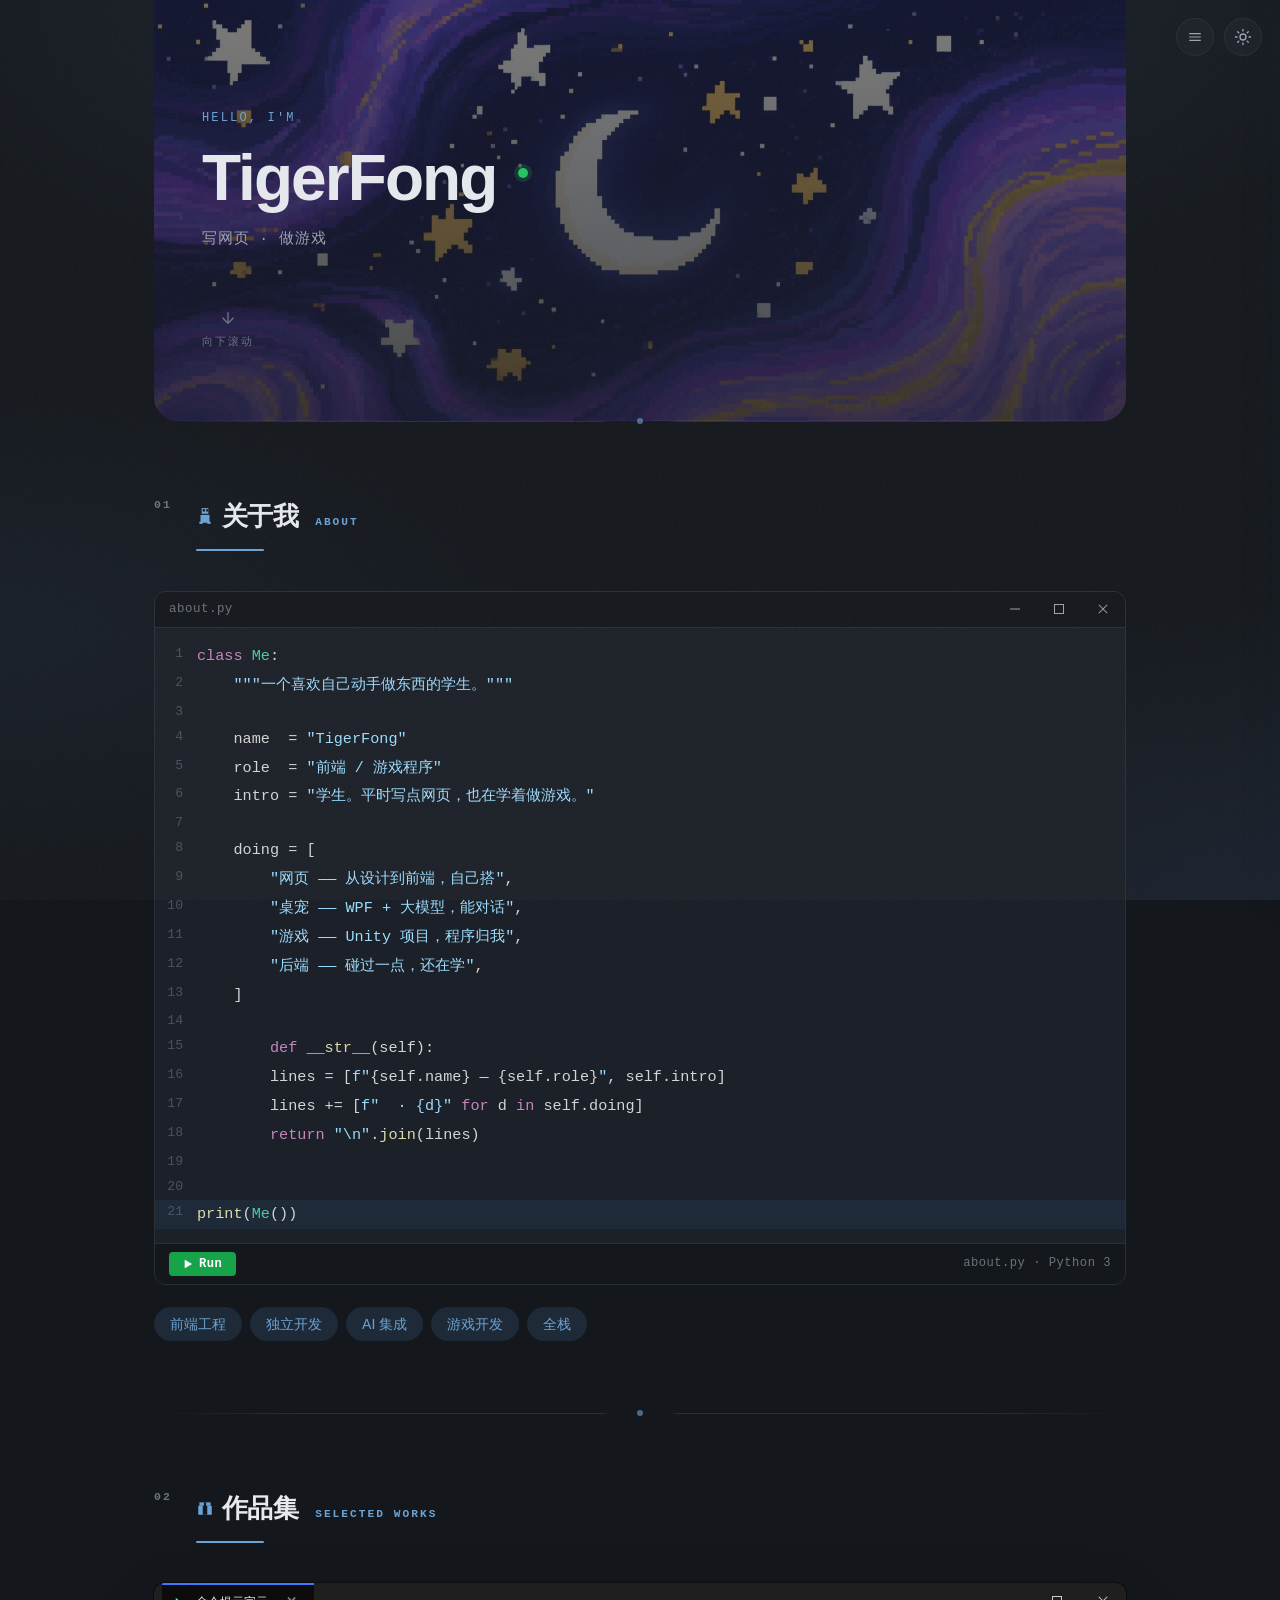
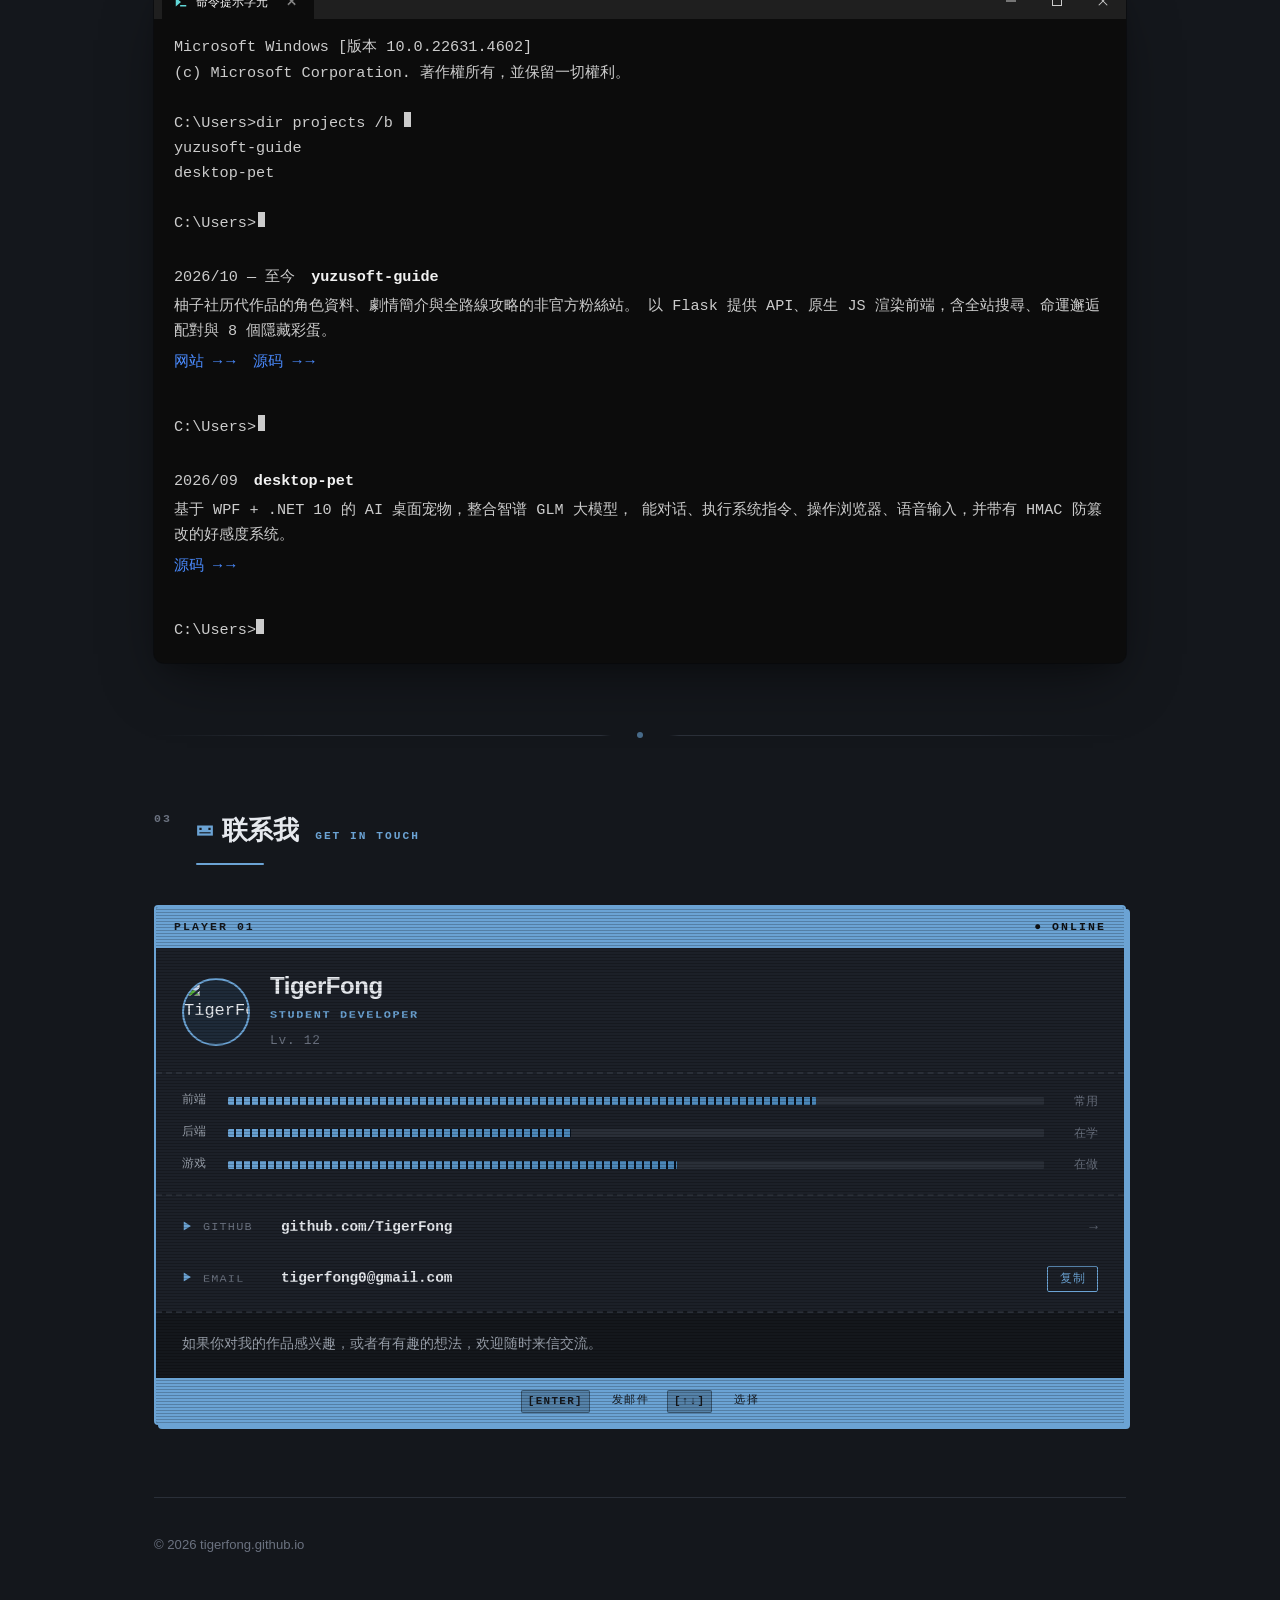
==== commit 89056409: "Update" ====
--- a/index.html
+++ b/index.html
@@ -7,12 +7,29 @@
     <meta name="description" content="前端工程师 / 把复杂的问题，做成简单的产品。">  
     <meta name="theme-color" content="#14171c" media="(prefers-color-scheme: dark)">
     <meta name="theme-color" content="#f7f8fa" media="(prefers-color-scheme: light)">
+    <link rel="icon" href="data:image/svg+xml,<svg xmlns='http://www.w3.org/2000/svg' viewBox='0 0 100 100'><rect width='100' height='100' rx='20' fill='%232c5f8a'/><text x='50' y='68' font-size='58' font-weight='bold' fill='white' text-anchor='middle' font-family='system-ui'>T</text></svg>">
     <link rel="stylesheet" href="style.css">
     <script src="script.js"></script>
 </head>
 <body>
 
-    <button class="theme-toggle" id="theme-toggle" aria-label="切换深色 / 浅色主题">☾</button>
+    <!-- 滚动进度条 -->
+    <div class="scroll-progress" id="scrollProgress"></div>
+
+    <!-- 鼠标光晕 -->
+    <div class="cursor-glow" id="cursorGlow"></div>
+
+    <button class="theme-toggle" id="theme-toggle" aria-label="切换深色 / 浅色主题">
+        <svg class="icon-sun" viewBox="0 0 24 24" fill="none" stroke="currentColor"
+            stroke-width="1.8" stroke-linecap="round" stroke-linejoin="round">
+            <circle cx="12" cy="12" r="4"/>
+            <path d="M12 2v2M12 20v2M4.93 4.93l1.41 1.41M17.66 17.66l1.41 1.41M2 12h2M20 12h2M4.93 19.07l1.41-1.41M17.66 6.34l1.41-1.41"/>
+        </svg>
+        <svg class="icon-moon" viewBox="0 0 24 24" fill="none" stroke="currentColor"
+            stroke-width="1.8" stroke-linecap="round" stroke-linejoin="round">
+            <path d="M21 12.79A9 9 0 1 1 11.21 3 7 7 0 0 0 21 12.79z"/>
+        </svg>
+    </button>
 
     <button class="menu-btn" id="menuBtn" aria-label="打开菜单" aria-expanded="false">
         <svg viewBox="0 0 24 24" fill="none" stroke="currentColor"
@@ -54,9 +71,18 @@
     <div class="wrap">
 
         <!-- ==================== 顶部标语 ==================== -->
-        <header class="hero reveal">
+        <header class="hero">
             <p class="eyebrow">Hello, I'm</p>
-            <h1>TigerFong</h1>
+            <h1>TigerFong <span class="status-dot"></span></h1>
+            <p class="tagline">写网页 · 做游戏</p>
+
+            <a class="hero-scroll" href="#about" aria-label="向下滚动">
+                <svg viewBox="0 0 24 24" fill="none" stroke="currentColor"
+                    stroke-width="1.8" stroke-linecap="round" stroke-linejoin="round">
+                    <path d="M12 5v14M5 12l7 7 7-7"/>
+                </svg>
+                <span>向下滚动</span>
+            </a>
         </header>
 
         <main>
@@ -64,6 +90,7 @@
             <!-- ==================== 关于我 ==================== -->
             <section id="about" class="section about reveal">
                 <div class="sec-head">
+                    <span class="sec-num">01</span>
                     <h2>
                         <svg class="pixel-icon" viewBox="0 0 16 16" fill="currentColor" aria-hidden="true">
                             <rect x="5" y="1" width="6" height="5"/>
@@ -95,7 +122,7 @@
                         </div>
                         <div class="editor-line">
                             <span class="editor-num">2</span>
-                            <span class="editor-text">    <span class="str">"""一个正在学着做游戏的学生。"""</span></span>
+                            <span class="editor-text">    <span class="str">"""一个喜欢自己动手做东西的学生。"""</span></span>
                         </div>
                         <div class="editor-line">
                             <span class="editor-num">3</span>
@@ -210,6 +237,7 @@
             <!-- ==================== 作品集 ==================== -->
             <section id="work" class="section reveal">
                 <div class="sec-head">
+                    <span class="sec-num">02</span>
                     <h2>
                         <svg class="pixel-icon" viewBox="0 0 16 16" fill="currentColor" aria-hidden="true">
                             <rect x="2" y="6" width="12" height="8"/>
@@ -244,14 +272,14 @@
                         <div class="cmd-line">&nbsp;</div>
 
                         <div class="cmd-line">
-                            <span class="cmd-path">C:\Users&gt;</span><span class="cmd-input">dir projects /b /o-d</span>
+                            <span class="cmd-path">C:\Users&gt;</span><span class="cmd-input" data-type="dir projects /b /o-d"></span><span class="cmd-type-cursor"></span>
                         </div>
                         <div class="cmd-line">yuzusoft-guide</div>
                         <div class="cmd-line">desktop-pet</div>
                         <div class="cmd-line">&nbsp;</div>
 
                         <div class="cmd-line">
-                            <span class="cmd-path">C:\Users&gt;</span><span class="cmd-input">type projects\yuzusoft-guide\info.txt</span>
+                            <span class="cmd-path">C:\Users&gt;</span><span class="cmd-input" data-type="type projects\yuzusoft-guide\info.txt"></span><span class="cmd-type-cursor"></span>
                         </div>
                         <div class="cmd-line">&nbsp;</div>
 
@@ -273,7 +301,7 @@
                         <div class="cmd-line">&nbsp;</div>
 
                         <div class="cmd-line">
-                            <span class="cmd-path">C:\Users&gt;</span><span class="cmd-input">type projects\desktop-pet\info.txt</span>
+                            <span class="cmd-path">C:\Users&gt;</span><span class="cmd-input" data-type="type projects\desktop-pet\info.txt"></span><span class="cmd-type-cursor"></span>
                         </div>
                         <div class="cmd-line">&nbsp;</div>
 
@@ -307,6 +335,7 @@
             <!-- ==================== 联系我 ==================== -->
             <section id="contact" class="section contact reveal">
                 <div class="sec-head">
+                    <span class="sec-num">03</span>
                     <h2>
                         <svg class="pixel-icon" viewBox="0 0 16 16" fill="currentColor" aria-hidden="true">
                             <rect x="1" y="4" width="14" height="9"/>
@@ -331,26 +360,26 @@
                         </div>
                         <div class="rpg-info">
                             <div class="rpg-name">TigerFong</div>
-                            <div class="rpg-class">FULL-STACK ENGINEER</div>
-                            <div class="rpg-level">Lv. 99</div>
+                            <div class="rpg-class">STUDENT DEVELOPER</div>
+                            <div class="rpg-level">Lv. 12</div>
                         </div>
                     </div>
 
                     <div class="rpg-skills">
                         <div class="rpg-skill">
                             <span class="rpg-skill-name">前端</span>
-                            <span class="rpg-skill-bar"><i data-val="92"></i></span>
-                            <span class="rpg-skill-num" data-val="92">0</span>
+                            <span class="rpg-skill-bar"><i data-val="72"></i></span>
+                            <span class="rpg-skill-num">常用</span>
                         </div>
                         <div class="rpg-skill">
                             <span class="rpg-skill-name">后端</span>
-                            <span class="rpg-skill-bar"><i data-val="78"></i></span>
-                            <span class="rpg-skill-num" data-val="78">0</span>
+                            <span class="rpg-skill-bar"><i data-val="42"></i></span>
+                            <span class="rpg-skill-num">在学</span>
                         </div>
                         <div class="rpg-skill">
                             <span class="rpg-skill-name">游戏</span>
-                            <span class="rpg-skill-bar"><i data-val="64"></i></span>
-                            <span class="rpg-skill-num" data-val="64">0</span>
+                            <span class="rpg-skill-bar"><i data-val="55"></i></span>
+                            <span class="rpg-skill-num">在做</span>
                         </div>
                     </div>
 
--- a/style.css
+++ b/style.css
@@ -64,18 +64,41 @@
 }
 
 .section {
-  padding: 56px 0;
-  border-top: none;
-  position: relative;
-}
+    padding: 72px 0;
+    position: relative;
+}
+
+/* 分隔线：左右两条 + 中间断开 */
 .section::before {
-  content: "";
-  position: absolute;
-  top: 0;
-  left: 0;
-  right: 0;
-  height: 1px;
-  background: linear-gradient(90deg, transparent 0%, var(--line) 25%, var(--line) 75%, transparent 100%);
+    content: "";
+    position: absolute;
+    top: 0;
+    left: 0;
+    right: 0;
+    height: 1px;
+    background: linear-gradient(90deg,
+        transparent 0%,
+        var(--line) 15%,
+        var(--line) 46%,
+        transparent 47%,
+        transparent 53%,
+        var(--line) 54%,
+        var(--line) 85%,
+        transparent 100%);
+}
+
+/* 中间的圆点 */
+.section::after {
+    content: "";
+    position: absolute;
+    top: -3px;
+    left: 50%;
+    transform: translateX(-50%);
+    width: 6px;
+    height: 6px;
+    background: var(--accent);
+    border-radius: 50%;
+    opacity: .6;
 }
 
 /* 纸张颗粒感 */
@@ -144,8 +167,21 @@
    区块标题（粗体 + 像素图标 + 墨蓝下划线）
    ============================================================ */
 .sec-head {
-  display: block;
-  margin: 0 0 30px;
+    position: relative;
+    padding-left: 42px;
+    margin: 0 0 40px;
+}
+
+/* 章节编号 */
+.sec-num {
+    position: absolute;
+    left: 0;
+    top: 2px;
+    font-family: ui-monospace, SFMono-Regular, Menlo, Consolas, monospace;
+    font-size: .72rem;
+    letter-spacing: .18em;
+    color: var(--fg-3);
+    font-weight: 600;
 }
 .sec-head h2 {
   display: inline-flex;
@@ -158,12 +194,14 @@
   letter-spacing: -.02em;
 }
 .sec-head h2::after {
-  content: "";
-  position: absolute;
-  left: 0; bottom: 0;
-  width: 52px; height: 2px;
-  background: var(--accent);
-  border-radius: 1px;
+    content: "";
+    position: absolute;
+    left: 0;
+    bottom: 0;
+    width: 68px;
+    height: 2px;
+    background: var(--accent);
+    border-radius: 1px;
 }
 .sec-head .en {
   margin-left: 12px;
@@ -1054,27 +1092,37 @@
    主题按钮
    ============================================================ */
 .theme-toggle {
-  position: fixed;
-  top: 18px;
-  right: 18px;
-  z-index: 10;
-  display: grid;
-  place-items: center;
-  width: 38px;
-  height: 38px;
-  font-size: 15px;
-  color: var(--fg-2);
-  background: var(--surface);
-  border: 1px solid var(--line);
-  border-radius: 50%;
-  cursor: pointer;
-  transition: color .2s, border-color .2s, transform .25s;
+    position: fixed;
+    top: 18px;
+    right: 18px;
+    z-index: 10;
+    display: grid;
+    place-items: center;
+    width: 38px;
+    height: 38px;
+    padding: 0;
+    color: var(--fg-2);
+    background: var(--surface);
+    border: 1px solid var(--line);
+    border-radius: 50%;
+    cursor: pointer;
+    transition: color .2s, border-color .2s, transform .25s;
 }
 .theme-toggle:hover {
-  color: var(--accent);
-  border-color: var(--accent);
-  transform: rotate(18deg);
-}
+    color: var(--accent);
+    border-color: var(--accent);
+    transform: rotate(18deg);
+}
+
+.theme-toggle svg {
+    width: 18px;
+    height: 18px;
+}
+.theme-toggle .icon-sun  { display: none; }
+.theme-toggle .icon-moon { display: block; }
+
+:root[data-theme="dark"] .theme-toggle .icon-sun  { display: block; }
+:root[data-theme="dark"] .theme-toggle .icon-moon { display: none; }
 
 /* ============================================================
    回到顶部
@@ -1428,10 +1476,12 @@
 
 .rpg-skill-num {
     flex: none;
-    width: 24px;
+    width: 42px;
     text-align: right;
     color: var(--fg-3);
-    font-variant-numeric: tabular-nums;
+    font-family: -apple-system, "PingFang SC", "Microsoft YaHei", sans-serif;
+    font-size: .74rem;
+    letter-spacing: .02em;
 }
 
 /* —— 联系方式 —— */
@@ -1611,6 +1661,69 @@
     .rpg-contact-value { font-size: .85rem; }
     .rpg-footer { padding: 16px 20px 20px; font-size: .84rem; }
 }
+
+/* —— 首屏状态点 —— */
+.hero h1 .status-dot {
+    display: inline-block;
+    width: 10px;
+    height: 10px;
+    margin-left: 6px;
+    vertical-align: super;
+    background: #22c55e;
+    border-radius: 50%;
+    box-shadow: 0 0 0 4px rgba(34, 197, 94, .18);
+    animation: status-pulse 2s ease-in-out infinite;
+}
+
+@keyframes status-pulse {
+    0%, 100% { opacity: 1; transform: scale(1); }
+    50%      { opacity: .6; transform: scale(.9); }
+}
+
+/* —— 首屏定位小字 —— */
+.tagline {
+    margin: 14px 0 0;
+    font-family: ui-monospace, SFMono-Regular, Menlo, Consolas, monospace;
+    font-size: .92rem;
+    letter-spacing: .06em;
+    color: var(--fg-2);
+}
+
+/* —— 向下滚动提示 —— */
+.hero-scroll {
+    display: inline-flex;
+    flex-direction: column;
+    align-items: center;
+    gap: 6px;
+    margin-top: 56px;
+    font-family: ui-monospace, SFMono-Regular, Menlo, Consolas, monospace;
+    font-size: .7rem;
+    letter-spacing: .18em;
+    text-transform: uppercase;
+    color: var(--fg-3);
+    transition: color .25s;
+}
+.hero-scroll svg {
+    width: 18px;
+    height: 18px;
+    animation: hero-scroll-bounce 2.2s ease-in-out infinite;
+}
+.hero-scroll:hover {
+    color: var(--accent);
+}
+
+@keyframes hero-scroll-bounce {
+    0%, 100% { transform: translateY(0); }
+    50%      { transform: translateY(6px); }
+}
+
+@media (prefers-reduced-motion: reduce) {
+    .status-dot,
+    .hero-scroll svg {
+        animation: none;
+    }
+}
+
 /* ============================================================
    菜单响应式
    ============================================================ */
@@ -1637,4 +1750,231 @@
 
   .back-top { left: 20px; bottom: 20px; width: 36px; height: 36px; }
   .back-top svg { width: 14px; height: 14px; }
+}
+
+/* ============================================================
+   滚动进度条
+   ============================================================ */
+.scroll-progress {
+    position: fixed;
+    top: 0;
+    left: 0;
+    height: 2px;
+    width: 0;
+    background: linear-gradient(90deg, var(--accent), var(--accent-dark));
+    border-radius: 0 2px 2px 0;
+    z-index: 999;
+    pointer-events: none;
+    transition: width .1s linear;
+}
+
+/* ============================================================
+   鼠标跟随光晕
+   ============================================================ */
+.cursor-glow {
+    position: fixed;
+    top: 0;
+    left: 0;
+    width: 500px;
+    height: 500px;
+    margin: -250px 0 0 -250px;
+    border-radius: 50%;
+    pointer-events: none;
+    z-index: 0;
+    opacity: 0;
+    background: radial-gradient(
+        circle,
+        rgba(44, 95, 138, .10) 0%,
+        rgba(44, 95, 138, .04) 40%,
+        transparent 70%
+    );
+    transition: opacity .4s ease;
+    will-change: transform;
+}
+
+.cursor-glow.active {
+    opacity: 1;
+}
+
+:root[data-theme="dark"] .cursor-glow {
+    background: radial-gradient(
+        circle,
+        rgba(107, 163, 212, .12) 0%,
+        rgba(107, 163, 212, .04) 40%,
+        transparent 70%
+    );
+}
+
+/* 触摸设备禁用 */
+@media (hover: none) {
+    .cursor-glow { display: none; }
+}
+
+/* 减少动效 */
+@media (prefers-reduced-motion: reduce) {
+    .cursor-glow { display: none; }
+    .scroll-progress { transition: none; }
+}
+
+/* ============================================================
+   首屏入场编排
+   ============================================================ */
+.hero .eyebrow,
+.hero h1,
+.hero .tagline,
+.hero .hero-scroll {
+    opacity: 0;
+    animation: heroEnter .7s cubic-bezier(.22, 1, .36, 1) both;
+}
+.hero .eyebrow     { animation-delay: .1s; }
+.hero h1           { animation-delay: .25s; }
+.hero .tagline     { animation-delay: .5s; }
+.hero .hero-scroll { animation-delay: .8s; }
+
+@keyframes heroEnter {
+    from {
+        opacity: 0;
+        transform: translateY(24px);
+    }
+    to {
+        opacity: 1;
+        transform: translateY(0);
+    }
+}
+
+@media (prefers-reduced-motion: reduce) {
+    .hero .eyebrow,
+    .hero h1,
+    .hero .tagline,
+    .hero .hero-scroll {
+        opacity: 1;
+        animation: none;
+    }
+}
+
+/* 三块界面的 hover 上浮 */
+.editor,
+.cmd,
+.rpg {
+    transition: transform .3s cubic-bezier(.22, 1, .36, 1),
+                box-shadow .3s ease,
+                border-color .25s,
+                background-color .3s;
+}
+
+.editor:hover,
+.cmd:hover,
+.rpg:hover {
+    transform: translateY(-3px);
+}
+
+/* 每块用自己原本的阴影语言加深 */
+.editor:hover {
+    box-shadow: 0 12px 32px -8px rgba(20, 30, 50, .12);
+}
+.cmd:hover {
+    box-shadow:
+        0 0 0 1px rgba(0, 0, 0, .4),
+        0 32px 72px -12px rgba(0, 0, 0, .5),
+        0 12px 28px -8px rgba(0, 0, 0, .35);
+}
+.rpg:hover {
+    box-shadow: 6px 6px 0 var(--fg);
+}
+:root[data-theme="dark"] .rpg:hover {
+    box-shadow: 6px 6px 0 var(--accent);
+}
+
+.footer-note {
+    font-family: ui-monospace, SFMono-Regular, Menlo, Consolas, monospace;
+    font-size: .74rem;
+    letter-spacing: .04em;
+    color: var(--fg-3);
+    opacity: .8;
+}
+
+/* ============================================================
+   编辑器代码行交错入场
+   ============================================================ */
+.editor .editor-line {
+    opacity: 0;
+    transform: translateX(-6px);
+    transition: opacity .35s ease, transform .35s cubic-bezier(.22, 1, .36, 1);
+}
+
+.editor.in-view .editor-line {
+    opacity: 1;
+    transform: none;
+}
+
+@media (prefers-reduced-motion: reduce) {
+    .editor .editor-line {
+        opacity: 1;
+        transform: none;
+        transition: none;
+    }
+}
+/* CMD 打字光标 */
+.cmd-type-cursor {
+    display: inline-block;
+    width: 7px;
+    height: 1em;
+    margin-left: 2px;
+    background: #cccccc;
+    vertical-align: -.15em;
+    animation: cmd-blink 1.1s steps(1) infinite;
+}
+.cmd-input.typed + .cmd-type-cursor {
+    display: none;
+}
+/* 箭头滑动 */
+.cmd-links a {
+    display: inline-flex;
+    align-items: center;
+    gap: 4px;
+}
+
+.cmd-links a::after {
+    content: "→";
+    display: inline-block;
+    transition: transform .25s cubic-bezier(.34, 1.56, .64, 1);
+}
+.cmd-links a:hover::after {
+    transform: translateX(4px);
+}
+/* ============================================================
+   菜单导航高亮
+   ============================================================ */
+.menu-item.active {
+    color: var(--accent);
+    background: var(--accent-soft);
+    padding-left: 30px;
+    position: relative;
+}
+.menu-item.active::before {
+    content: "";
+    position: absolute;
+    left: 14px;
+    top: 50%;
+    transform: translateY(-50%);
+    width: 3px;
+    height: 16px;
+    background: var(--accent);
+    border-radius: 2px;
+}
+/* ============================================================
+   复制成功粒子
+   ============================================================ */
+.copy-particle {
+    position: fixed;
+    width: 6px;
+    height: 6px;
+    background: #16a34a;
+    border-radius: 50%;
+    pointer-events: none;
+    z-index: 9999;
+    will-change: transform, opacity;
+}
+:root[data-theme="dark"] .copy-particle {
+    background: #4ade80;
 }
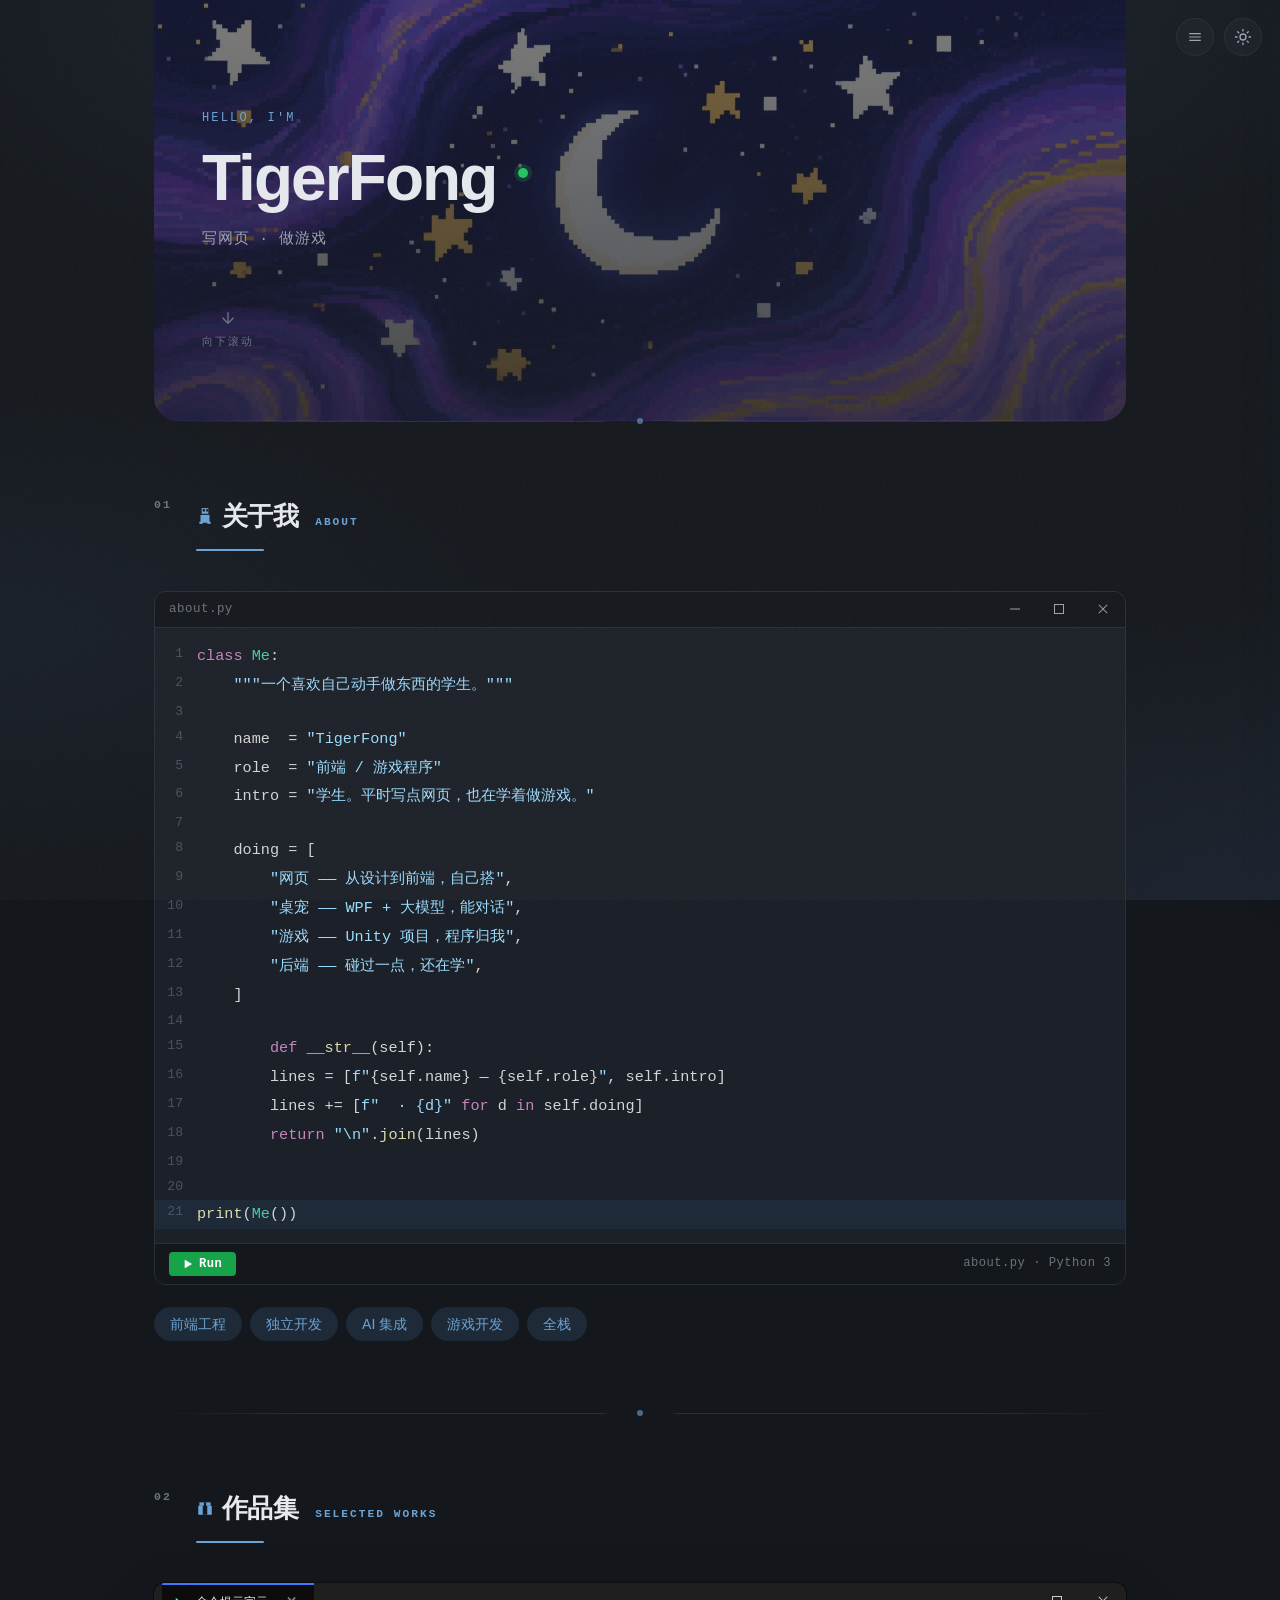
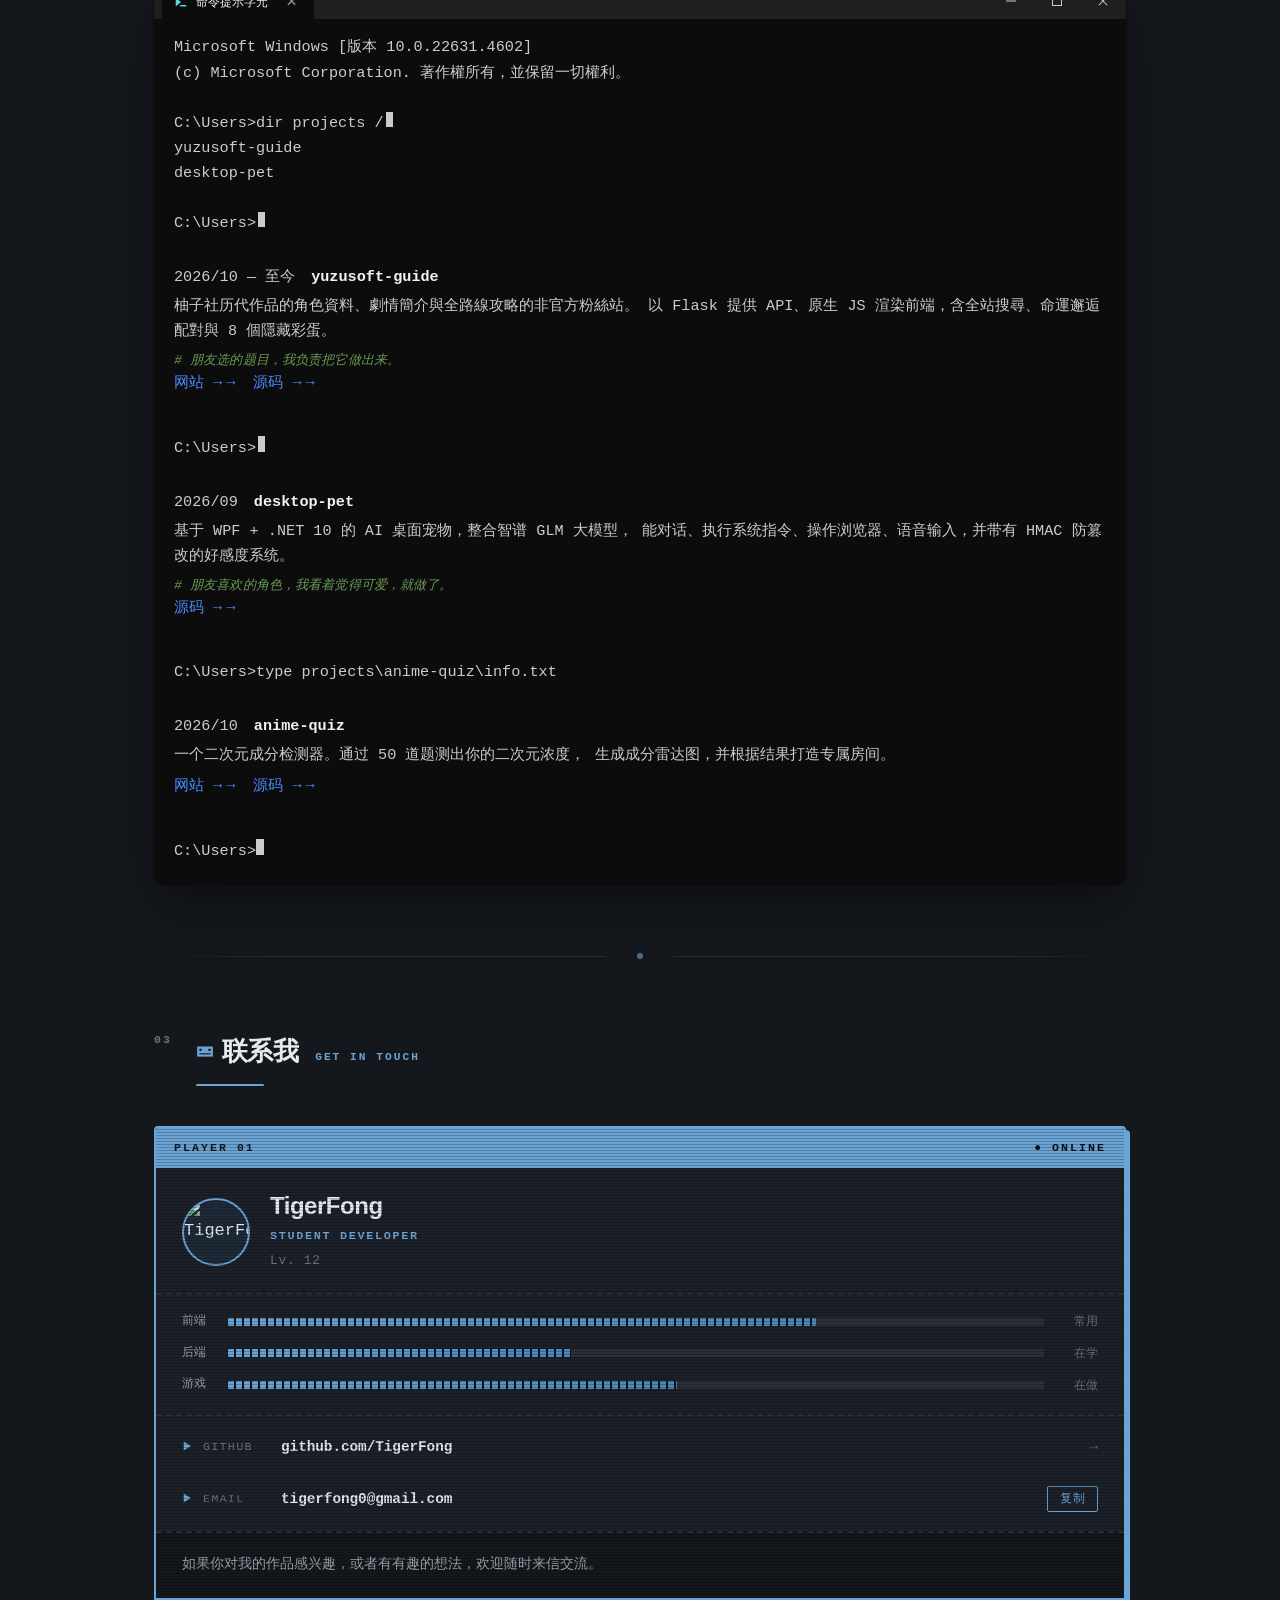
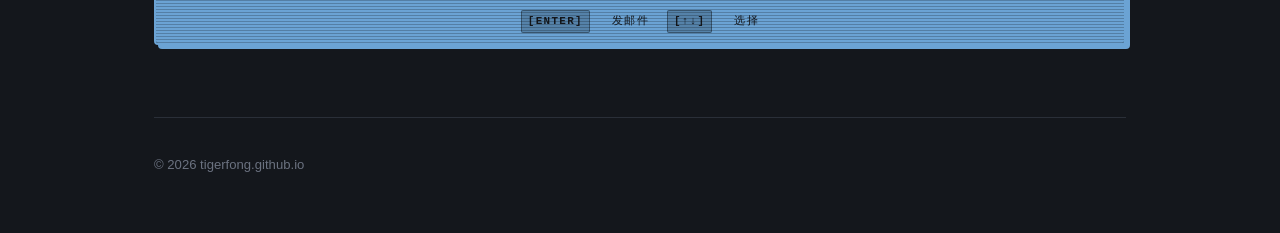
==== commit 7f366daa: "update" ====
--- a/index.html
+++ b/index.html
@@ -1,5 +1,5 @@
 <!DOCTYPE html>
-<html lang="zh-CN" data-theme="dar">
+<html lang="zh-CN" data-theme="dark">
 <head>
     <meta charset="UTF-8">
     <meta name="viewport" content="width=device-width, initial-scale=1">
@@ -292,6 +292,7 @@
                                 柚子社历代作品的角色資料、劇情簡介與全路線攻略的非官方粉絲站。
                                 以 Flask 提供 API、原生 JS 渲染前端，含全站搜尋、命運邂逅配對與 8 個隱藏彩蛋。
                             </div>
+                            <div class="cmd-note"># 朋友选的题目，我负责把它做出来。</div>
                             <div class="cmd-links">
                                 <a href="https://yuzusoft-guide.onrender.com/" target="_blank" rel="noopener">网站 →</a>
                                 <a href="https://github.com/TigerFong/Yuzusoft_Guide" target="_blank" rel="noopener">源码 →</a>
@@ -314,8 +315,31 @@
                                 基于 WPF + .NET 10 的 AI 桌面宠物，整合智谱 GLM 大模型，
                                 能对话、执行系统指令、操作浏览器、语音输入，并带有 HMAC 防篡改的好感度系统。
                             </div>
+                            <div class="cmd-note"># 朋友喜欢的角色，我看着觉得可爱，就做了。</div>
                             <div class="cmd-links">
                                 <a href="https://github.com/TigerFong/Desktop-pet" target="_blank" rel="noopener">源码 →</a>
+                            </div>
+                        </div>
+
+                        <div class="cmd-line">&nbsp;</div>
+
+                        <div class="cmd-line">
+                            <span class="cmd-path">C:\Users&gt;</span><span class="cmd-input">type projects\anime-quiz\info.txt</span>
+                        </div>
+                        <div class="cmd-line">&nbsp;</div>
+
+                        <div class="cmd-item">
+                            <div class="cmd-item-head">
+                                <span class="cmd-date">2026/10</span>
+                                <span class="cmd-name">anime-quiz</span>
+                            </div>
+                            <div class="cmd-desc">
+                                一个二次元成分检测器。通过 50 道题测出你的二次元浓度，
+                                生成成分雷达图，并根据结果打造专属房间。
+                            </div>
+                            <div class="cmd-links">
+                                <a href="https://tigerfong.github.io/anime-quiz/" target="_blank" rel="noopener">网站 →</a>
+                                <a href="https://github.com/TigerFong/anime-quiz" target="_blank" rel="noopener">源码 →</a>
                             </div>
                         </div>
 
--- a/style.css
+++ b/style.css
@@ -1977,4 +1977,14 @@
 }
 :root[data-theme="dark"] .copy-particle {
     background: #4ade80;
+}
+
+/* CMD 项目备注（像代码注释） */
+.cmd-note {
+    margin-top: 6px;
+    font-size: .82rem;
+    line-height: 1.6;
+    color: #6a9955;
+    font-style: italic;
+    letter-spacing: .01em;
 }
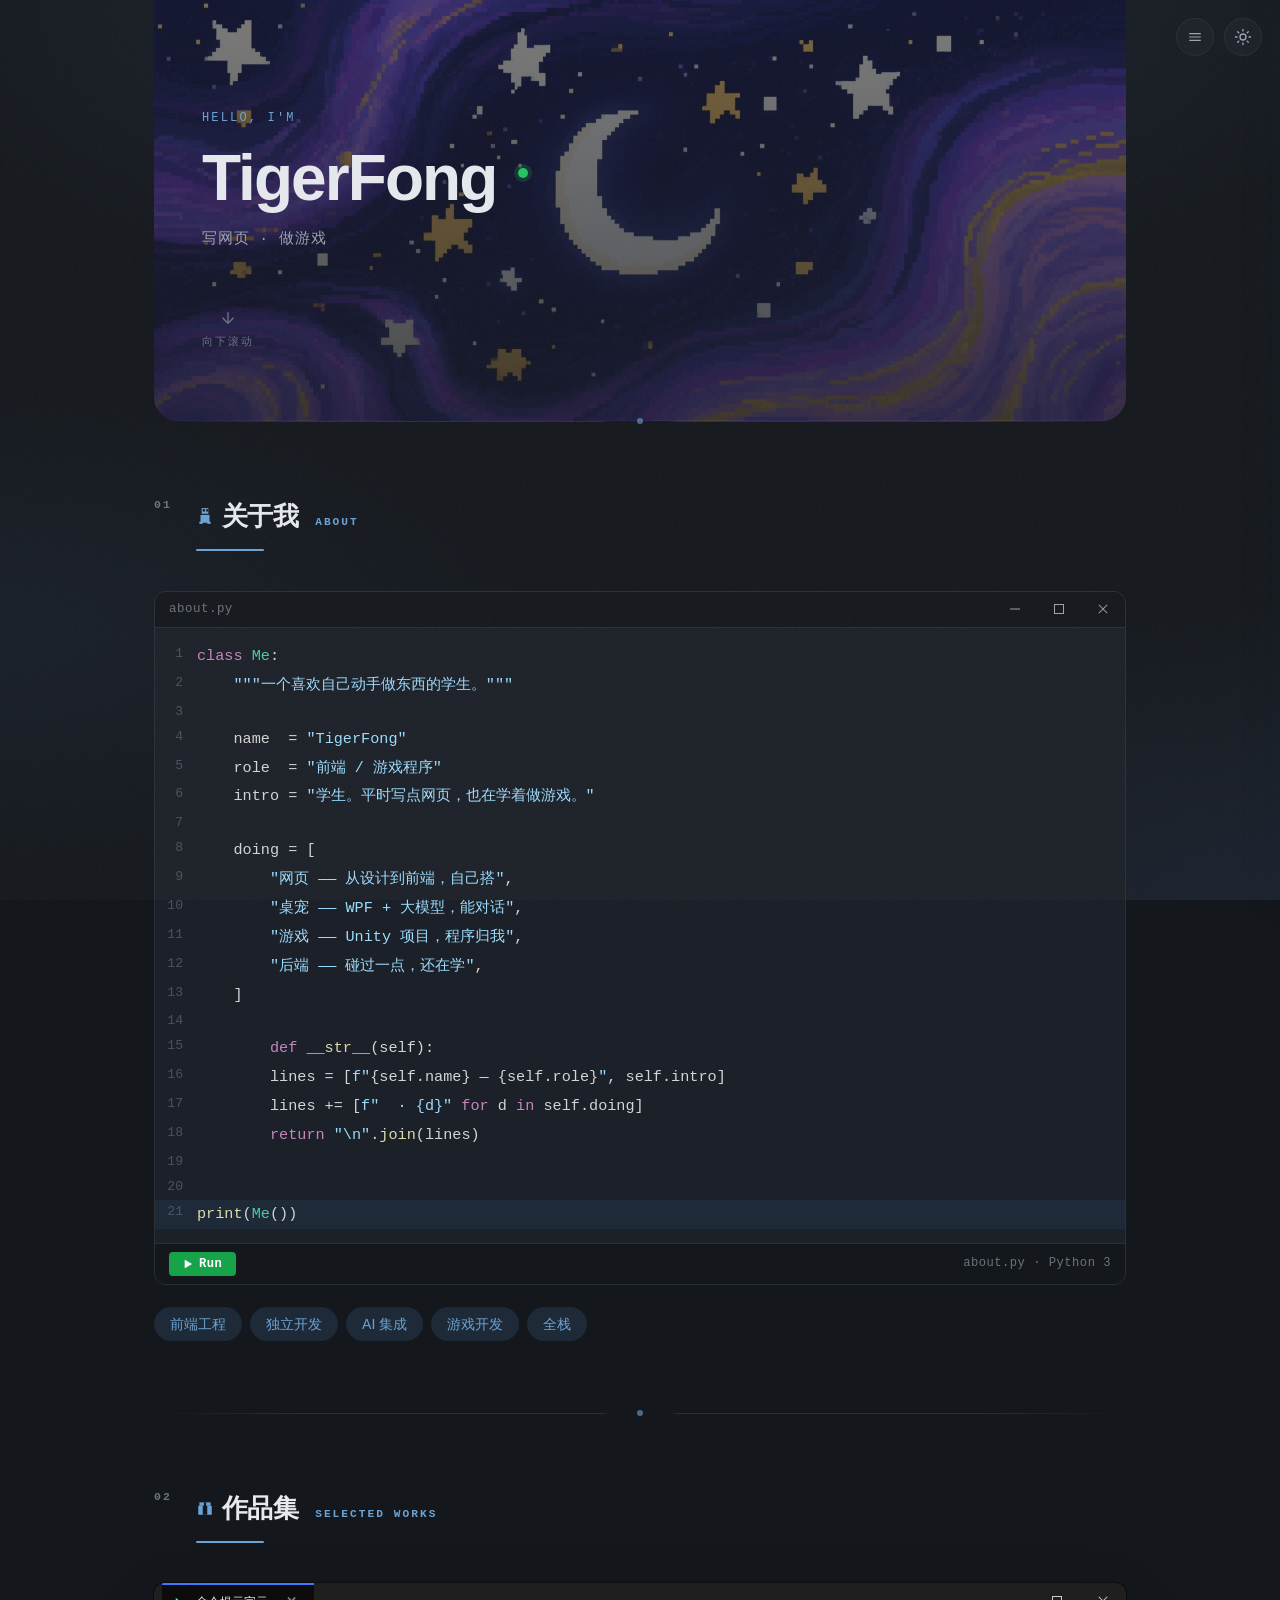
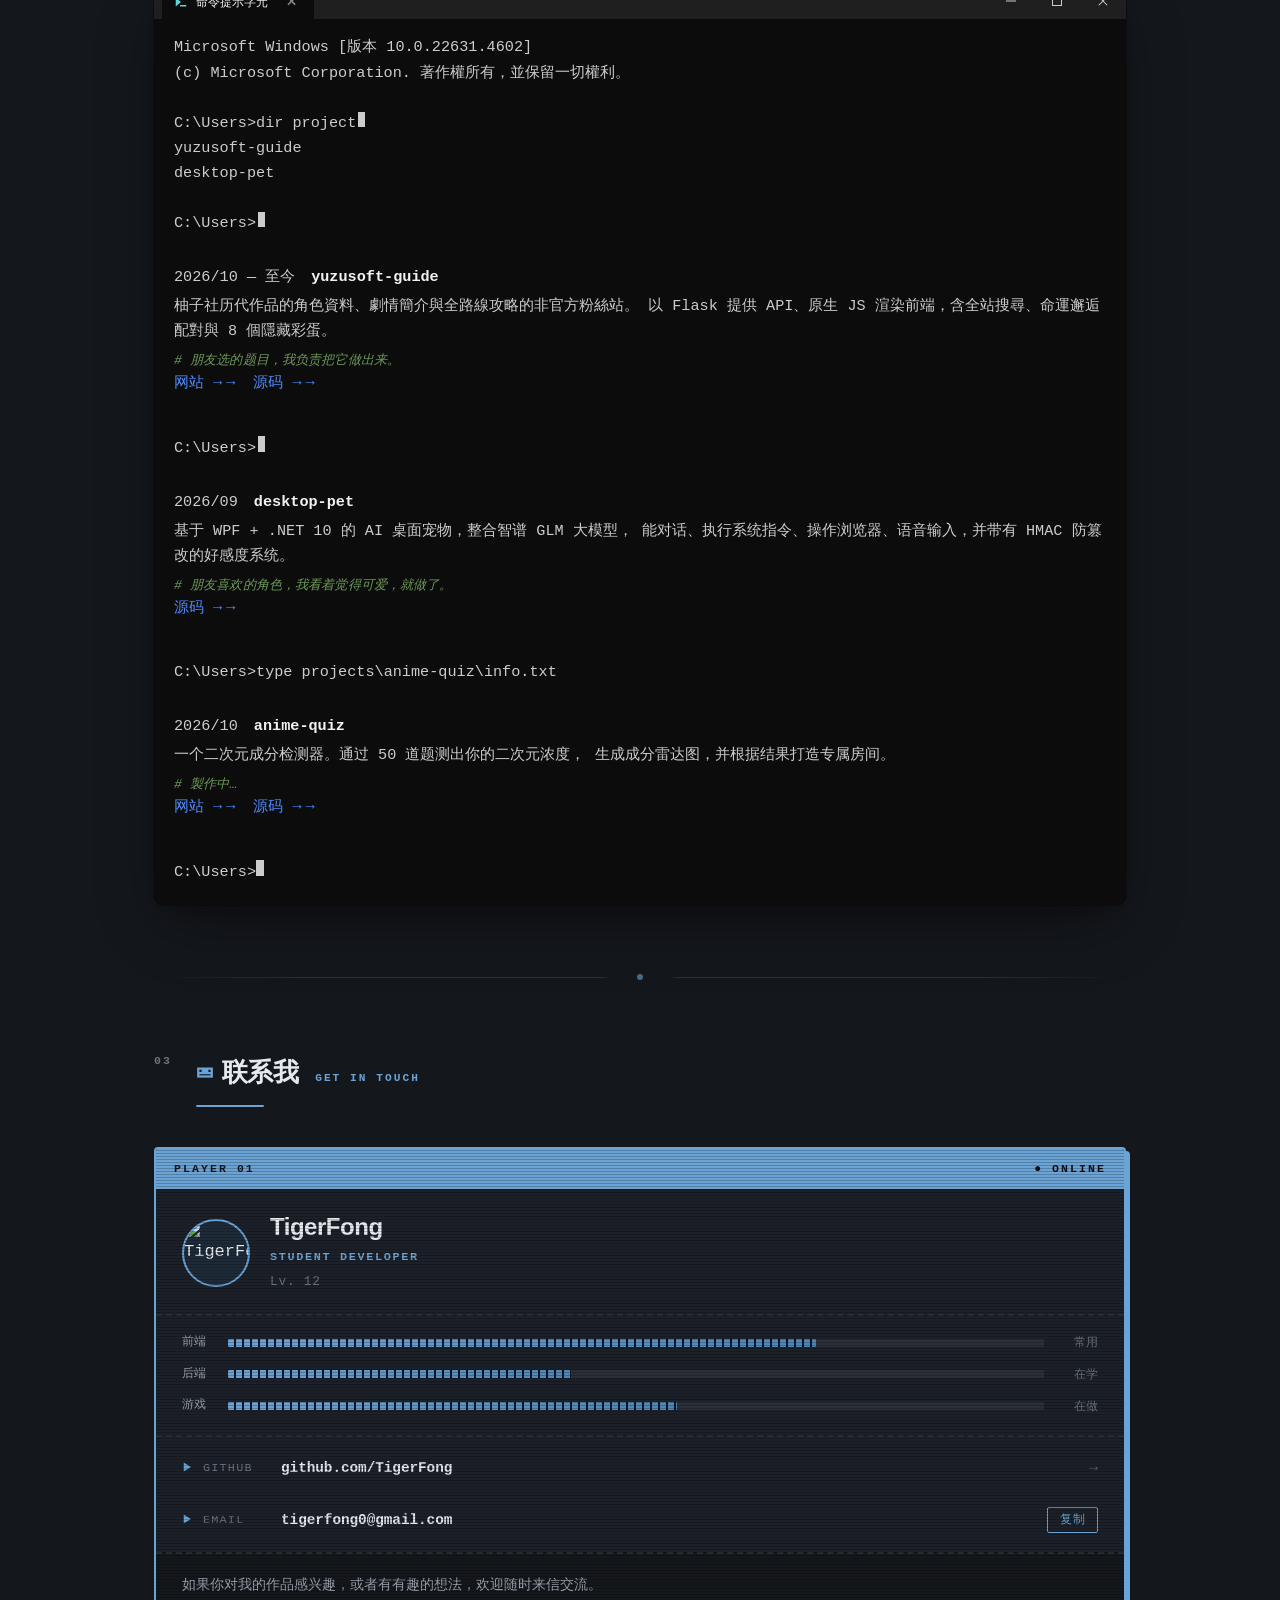
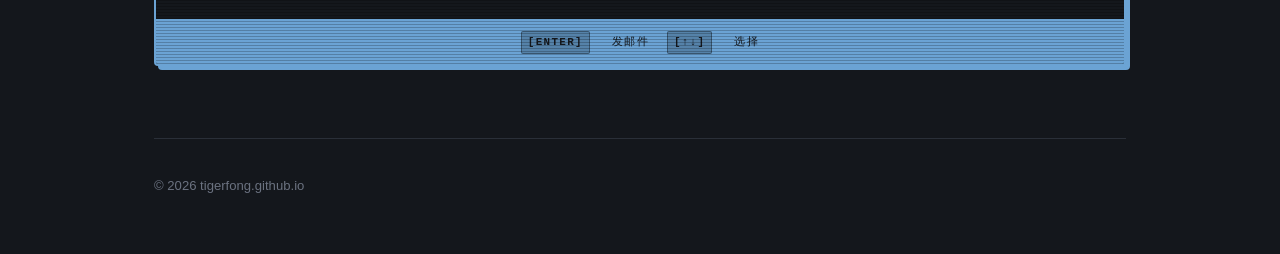
==== commit 78ee44a6: "Update" ====
--- a/index.html
+++ b/index.html
@@ -337,6 +337,7 @@
                                 一个二次元成分检测器。通过 50 道题测出你的二次元浓度，
                                 生成成分雷达图，并根据结果打造专属房间。
                             </div>
+                            <div class="cmd-note"># 製作中…</div>
                             <div class="cmd-links">
                                 <a href="https://tigerfong.github.io/anime-quiz/" target="_blank" rel="noopener">网站 →</a>
                                 <a href="https://github.com/TigerFong/anime-quiz" target="_blank" rel="noopener">源码 →</a>
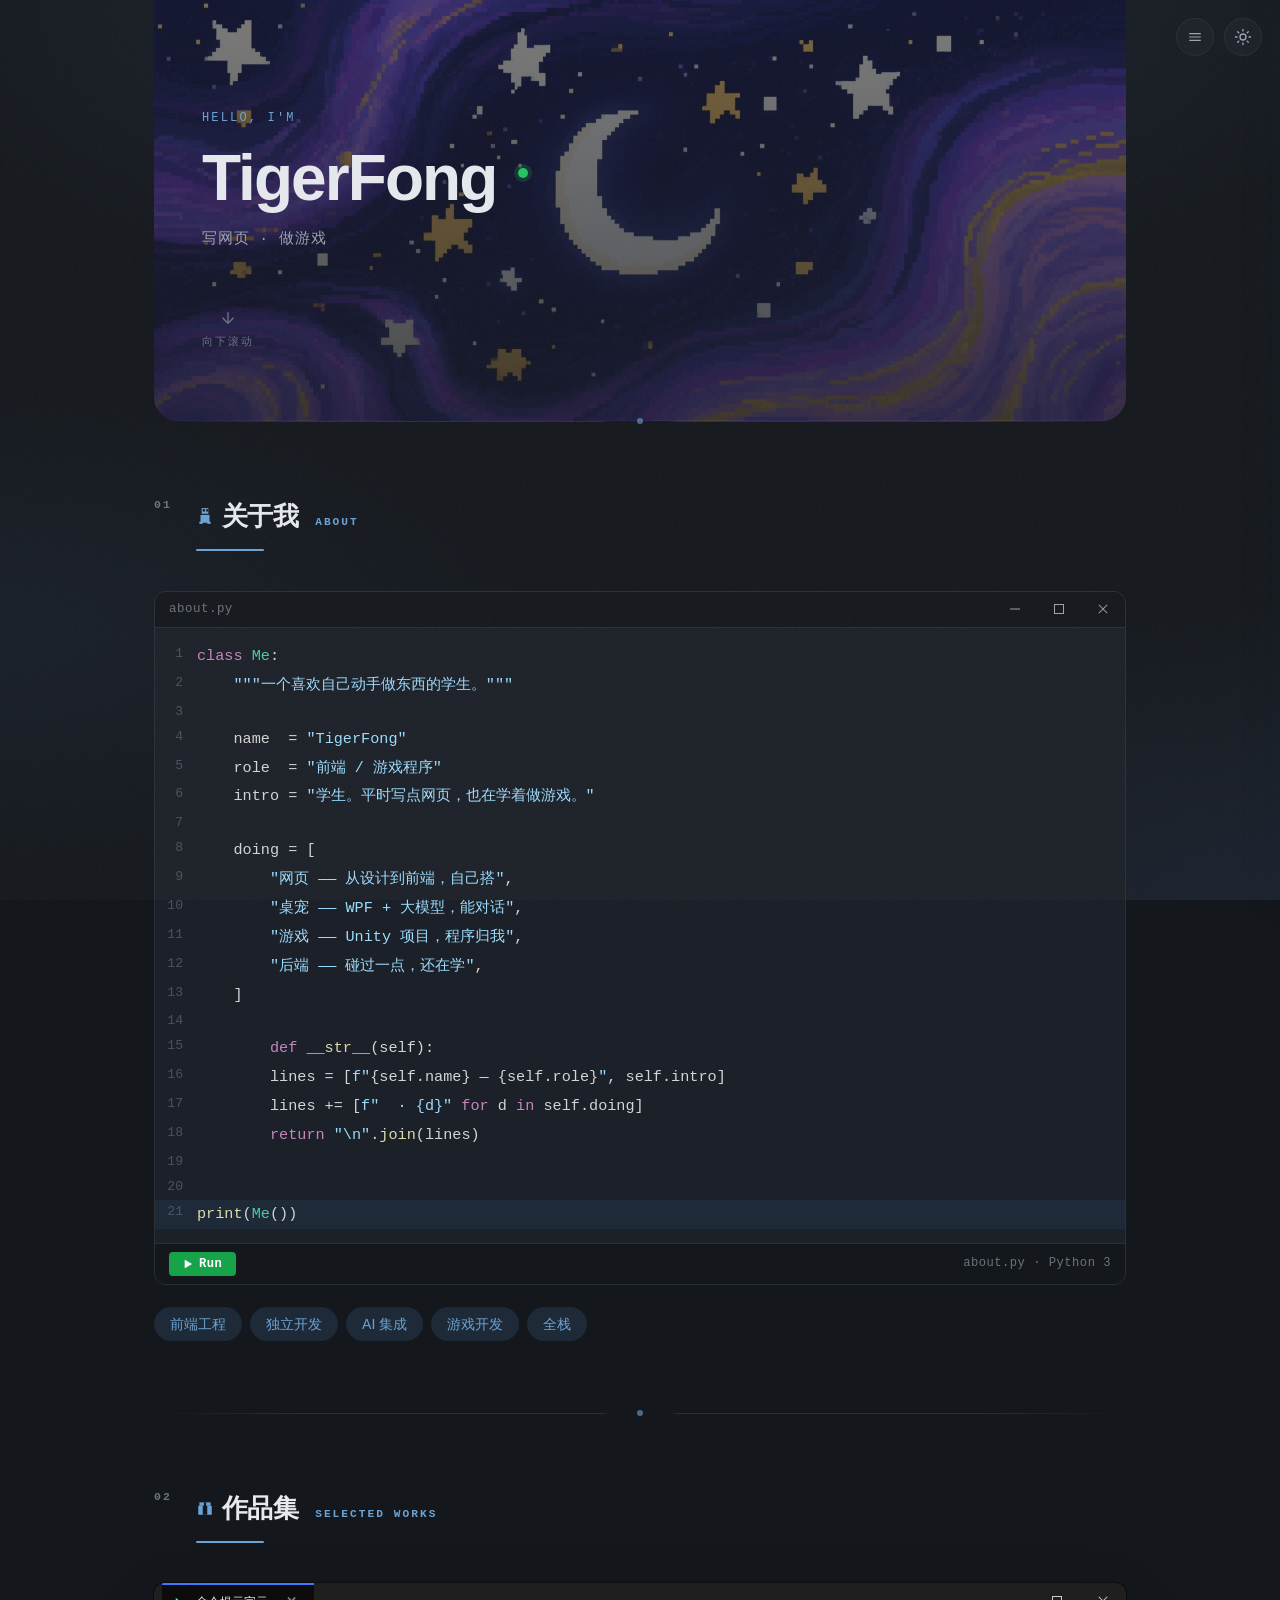
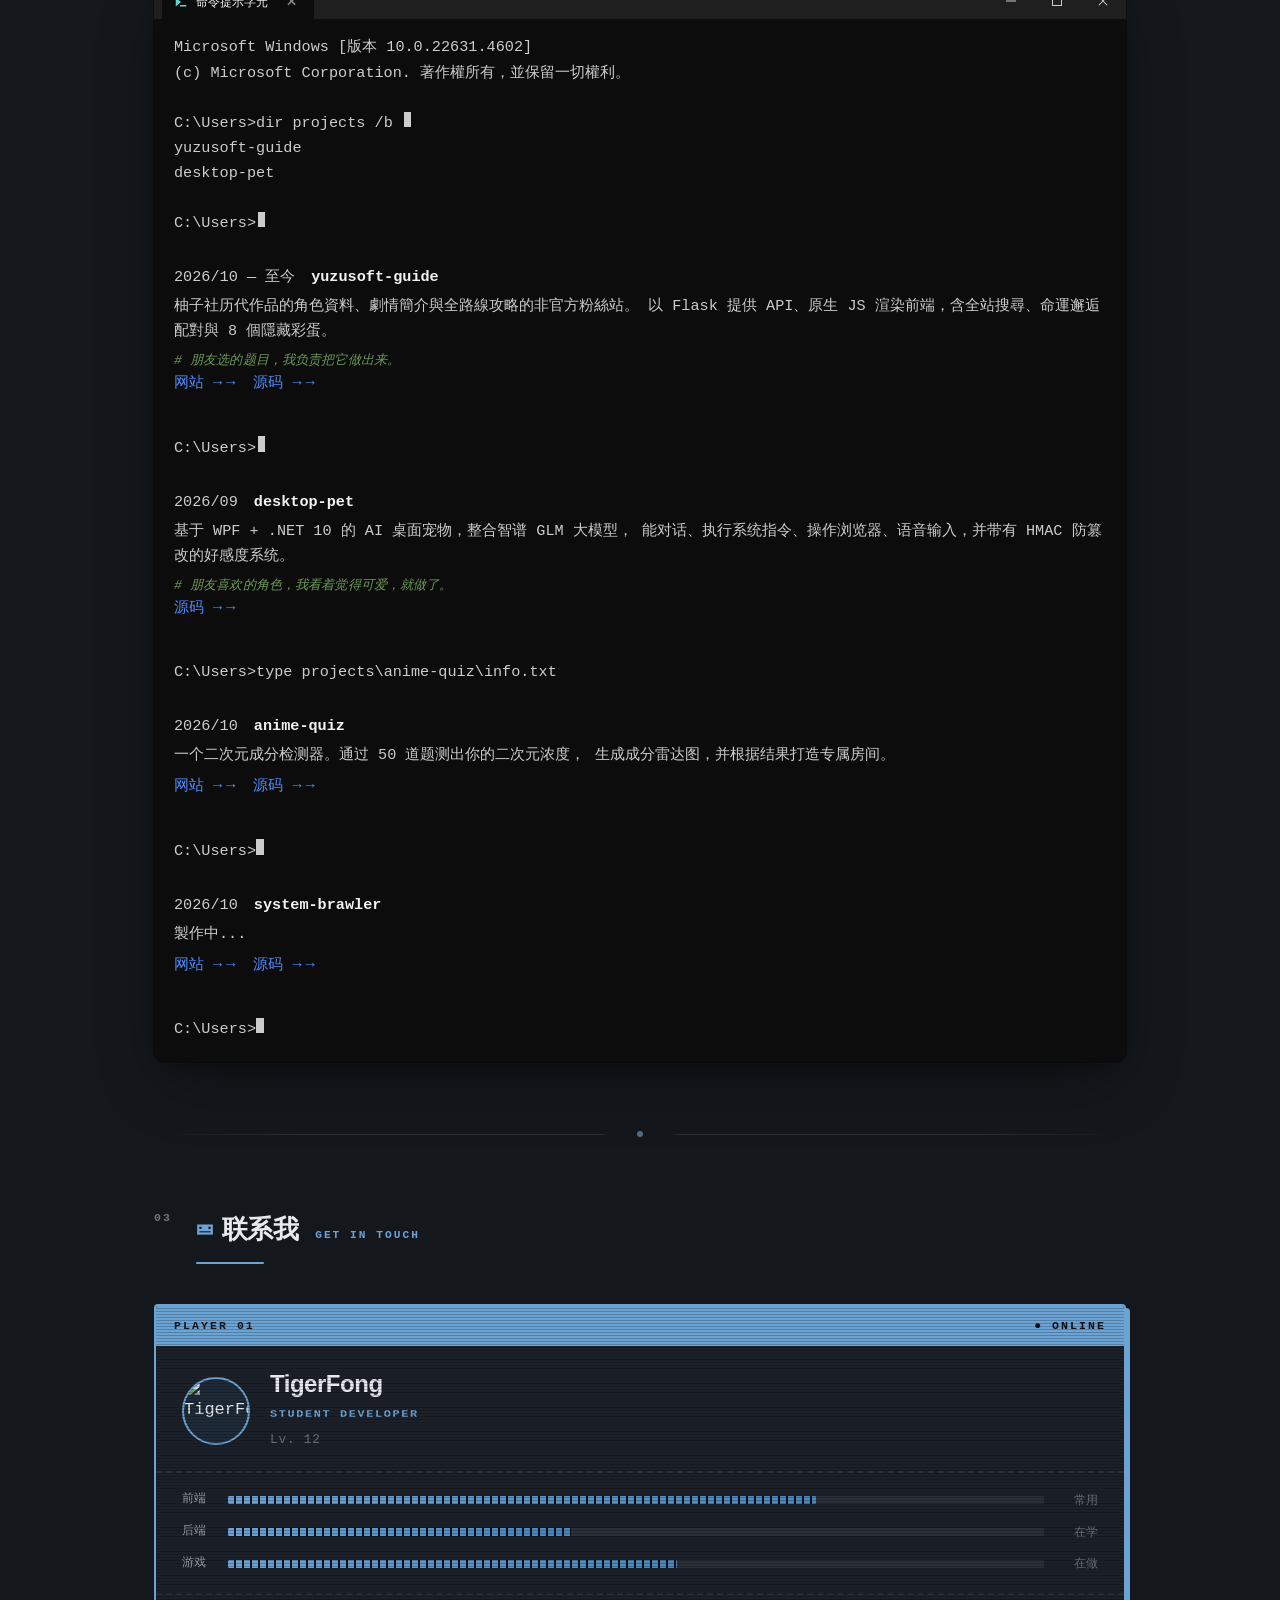
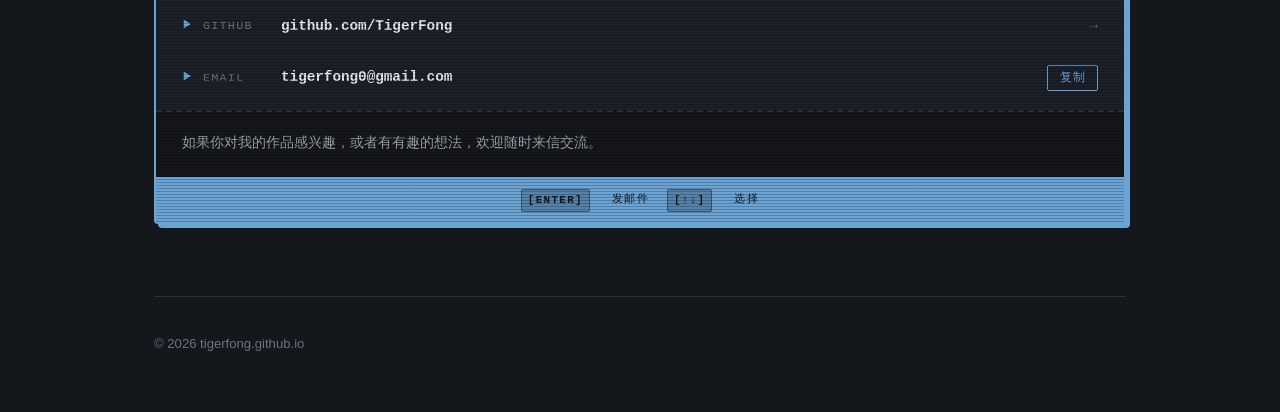
==== commit bb45a670: "Update index.html to include system-brawler section Removed the '制作中...' note and added a new sectio" ====
--- a/index.html
+++ b/index.html
@@ -337,10 +337,31 @@
                                 一个二次元成分检测器。通过 50 道题测出你的二次元浓度，
                                 生成成分雷达图，并根据结果打造专属房间。
                             </div>
-                            <div class="cmd-note"># 製作中…</div>
                             <div class="cmd-links">
                                 <a href="https://tigerfong.github.io/anime-quiz/" target="_blank" rel="noopener">网站 →</a>
                                 <a href="https://github.com/TigerFong/anime-quiz" target="_blank" rel="noopener">源码 →</a>
+                            </div>
+                        </div>
+
+                        <div class="cmd-line">&nbsp;</div>
+
+                        <div class="cmd-line">
+                            <span class="cmd-path">C:\Users&gt;</span><span class="cmd-cursor"></span>
+                        </div>
+
+                        <div class="cmd-line">&nbsp;</div>
+
+                        <div class="cmd-item">
+                            <div class="cmd-item-head">
+                                <span class="cmd-date">2026/10</span>
+                                <span class="cmd-name">system-brawler</span>
+                            </div>
+                            <div class="cmd-desc">
+                                製作中...
+                            </div>
+                            <div class="cmd-links">
+                                <a href="https://tigerfong.github.io/system-brawler/" target="_blank" rel="noopener">网站 →</a>
+                                <a href="https://github.com/TigerFong/system-brawler" target="_blank" rel="noopener">源码 →</a>
                             </div>
                         </div>
 
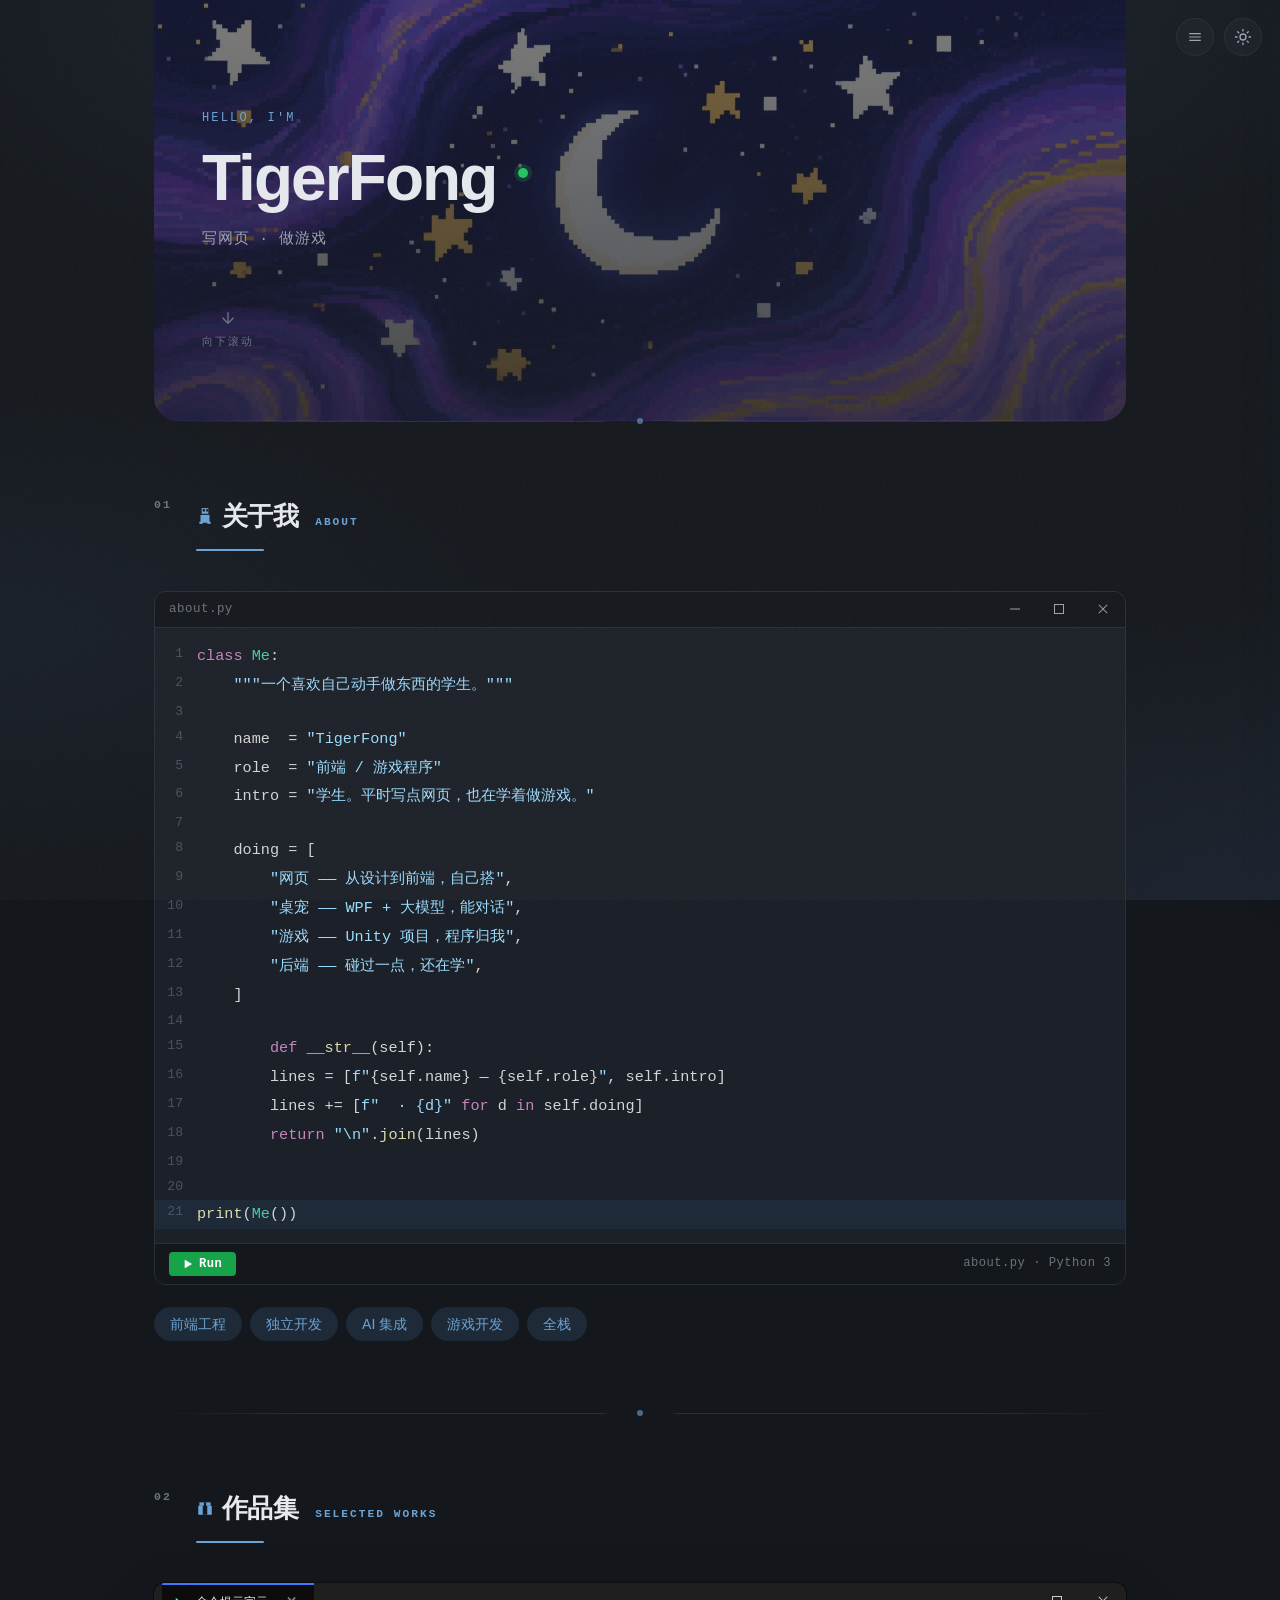
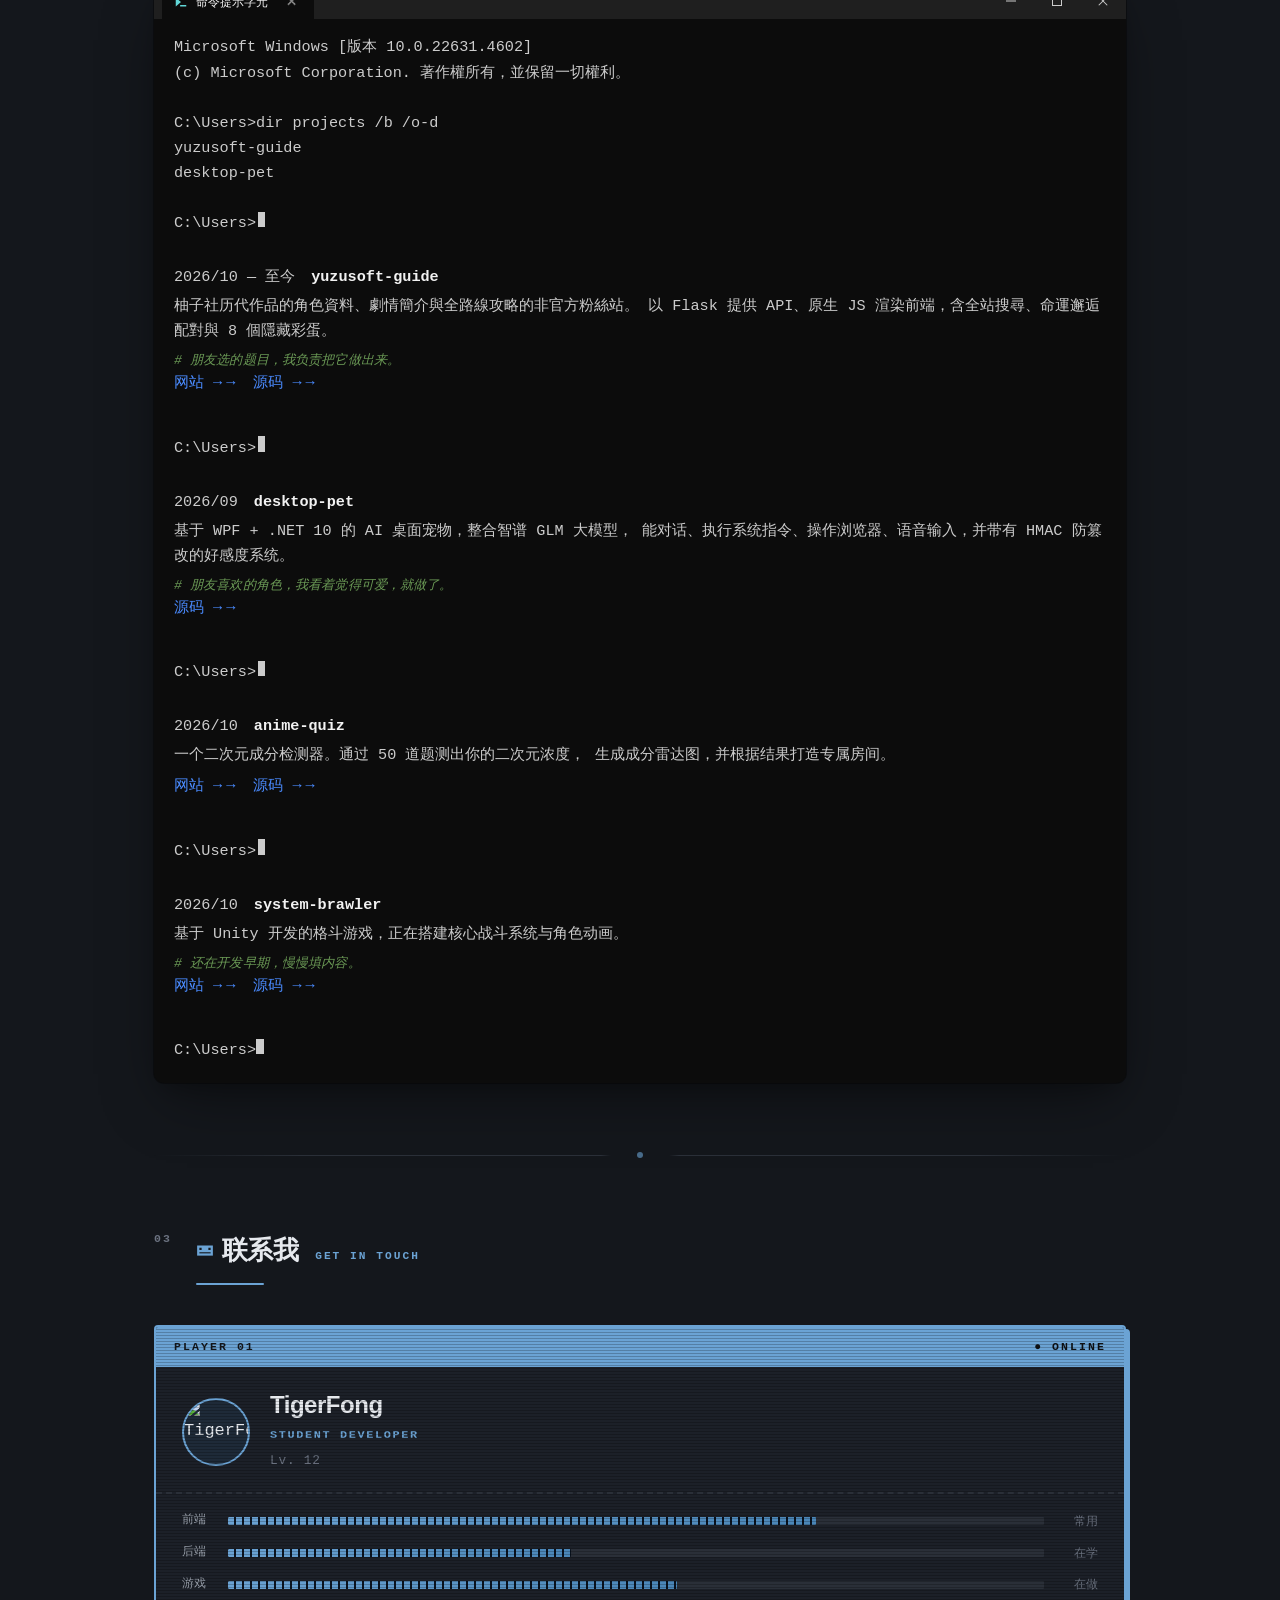
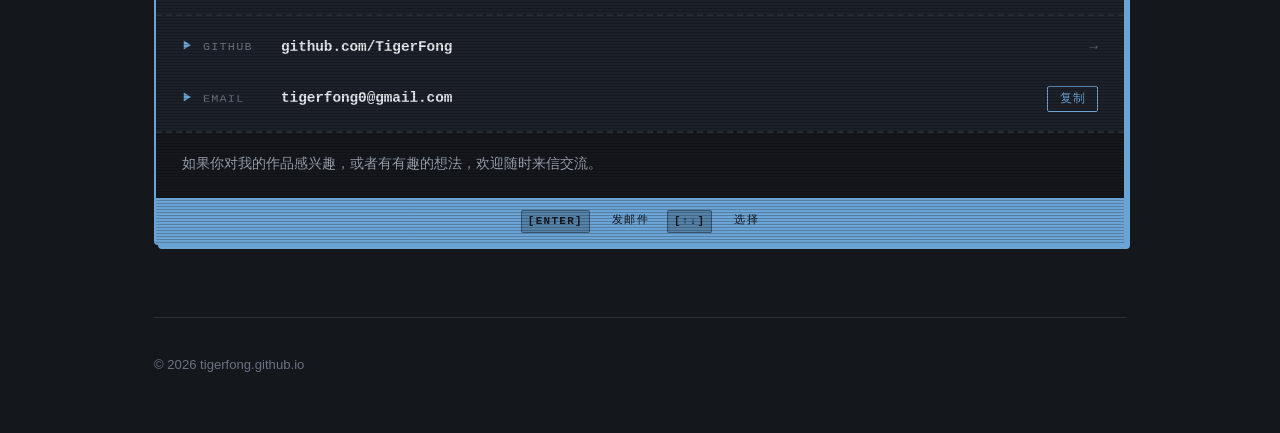
==== commit ba6e136d: "Modify command line inputs and project details Updated project descriptions and command line inputs." ====
--- a/index.html
+++ b/index.html
@@ -324,7 +324,7 @@
                         <div class="cmd-line">&nbsp;</div>
 
                         <div class="cmd-line">
-                            <span class="cmd-path">C:\Users&gt;</span><span class="cmd-input">type projects\anime-quiz\info.txt</span>
+                            <span class="cmd-path">C:\Users&gt;</span><span class="cmd-input" data-type="type projects\anime-quiz\info.txt"></span><span class="cmd-type-cursor"></span>
                         </div>
                         <div class="cmd-line">&nbsp;</div>
 
@@ -346,9 +346,8 @@
                         <div class="cmd-line">&nbsp;</div>
 
                         <div class="cmd-line">
-                            <span class="cmd-path">C:\Users&gt;</span><span class="cmd-cursor"></span>
-                        </div>
-
+                            <span class="cmd-path">C:\Users&gt;</span><span class="cmd-input" data-type="type projects\system-brawler\info.txt"></span><span class="cmd-type-cursor"></span>
+                        </div>
                         <div class="cmd-line">&nbsp;</div>
 
                         <div class="cmd-item">
@@ -357,8 +356,9 @@
                                 <span class="cmd-name">system-brawler</span>
                             </div>
                             <div class="cmd-desc">
-                                製作中...
-                            </div>
+                                基于 Unity 开发的格斗游戏，正在搭建核心战斗系统与角色动画。
+                            </div>
+                            <div class="cmd-note"># 还在开发早期，慢慢填内容。</div>
                             <div class="cmd-links">
                                 <a href="https://tigerfong.github.io/system-brawler/" target="_blank" rel="noopener">网站 →</a>
                                 <a href="https://github.com/TigerFong/system-brawler" target="_blank" rel="noopener">源码 →</a>
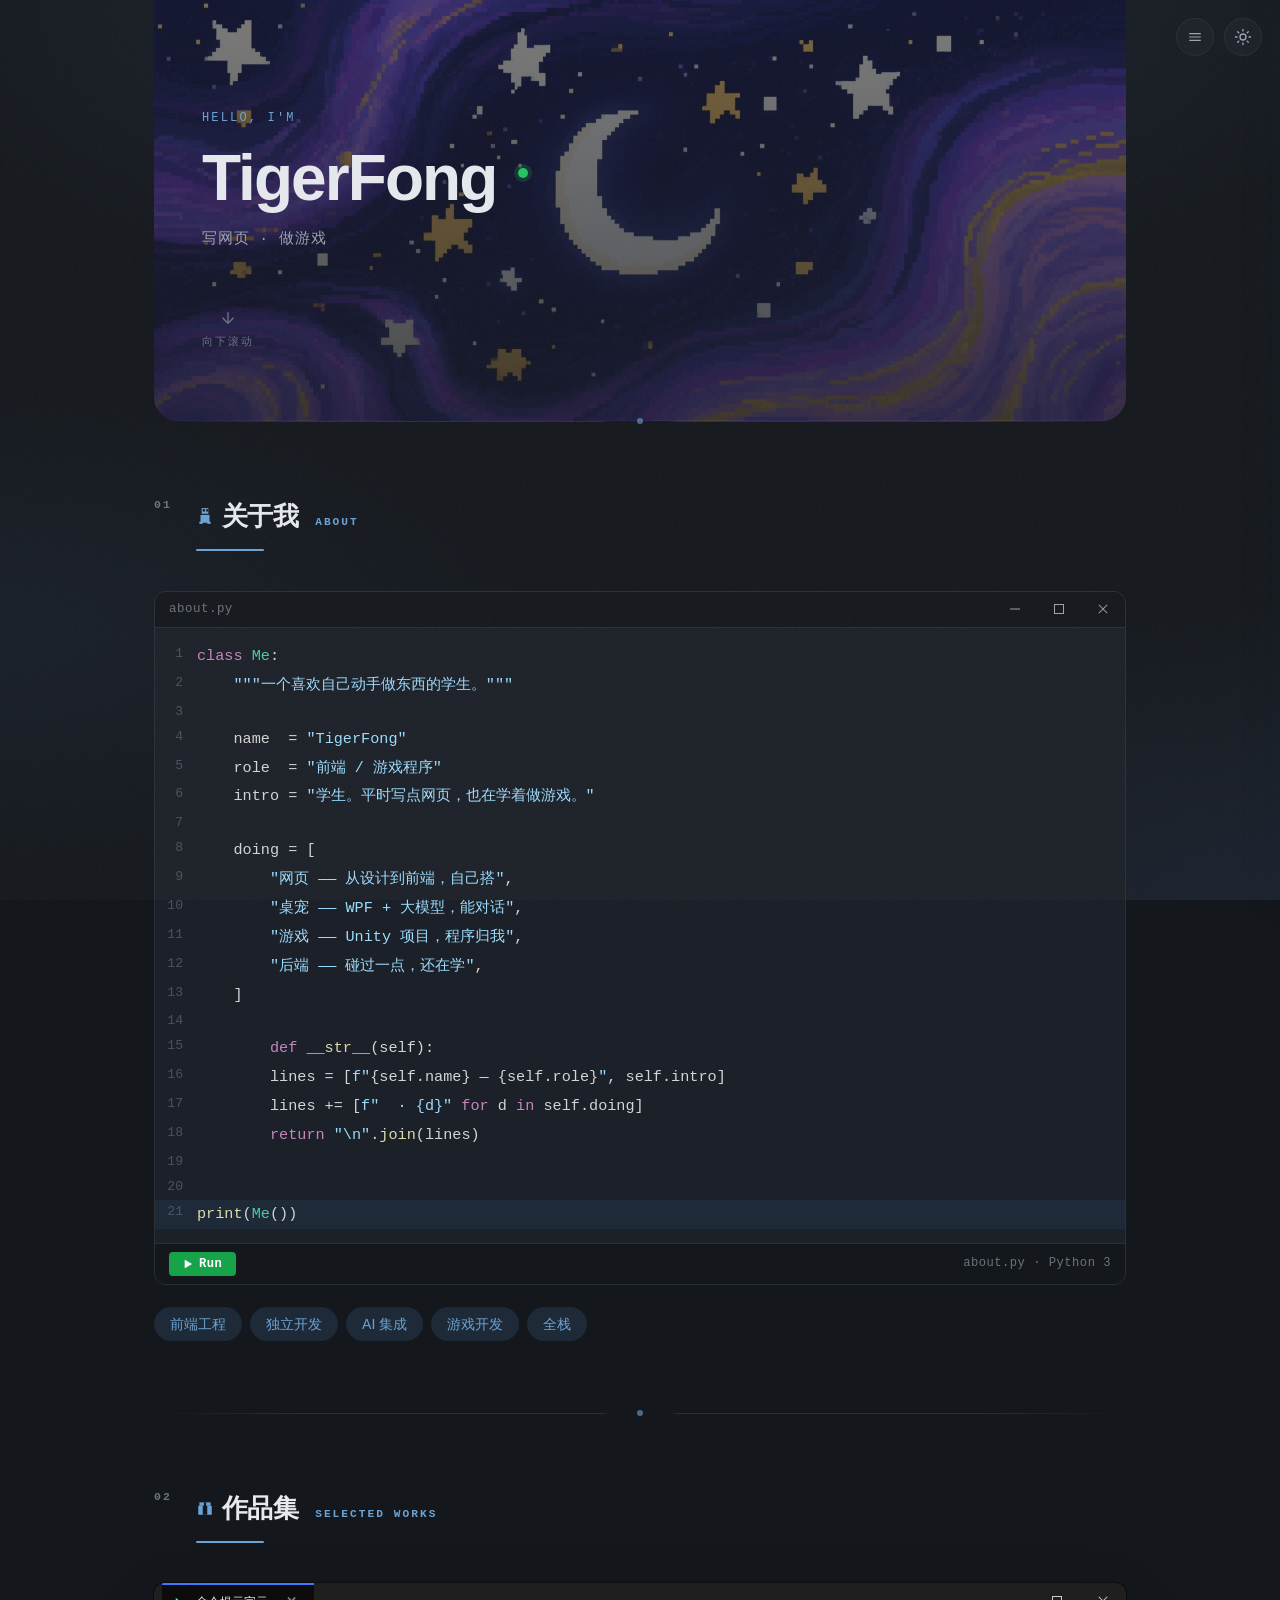
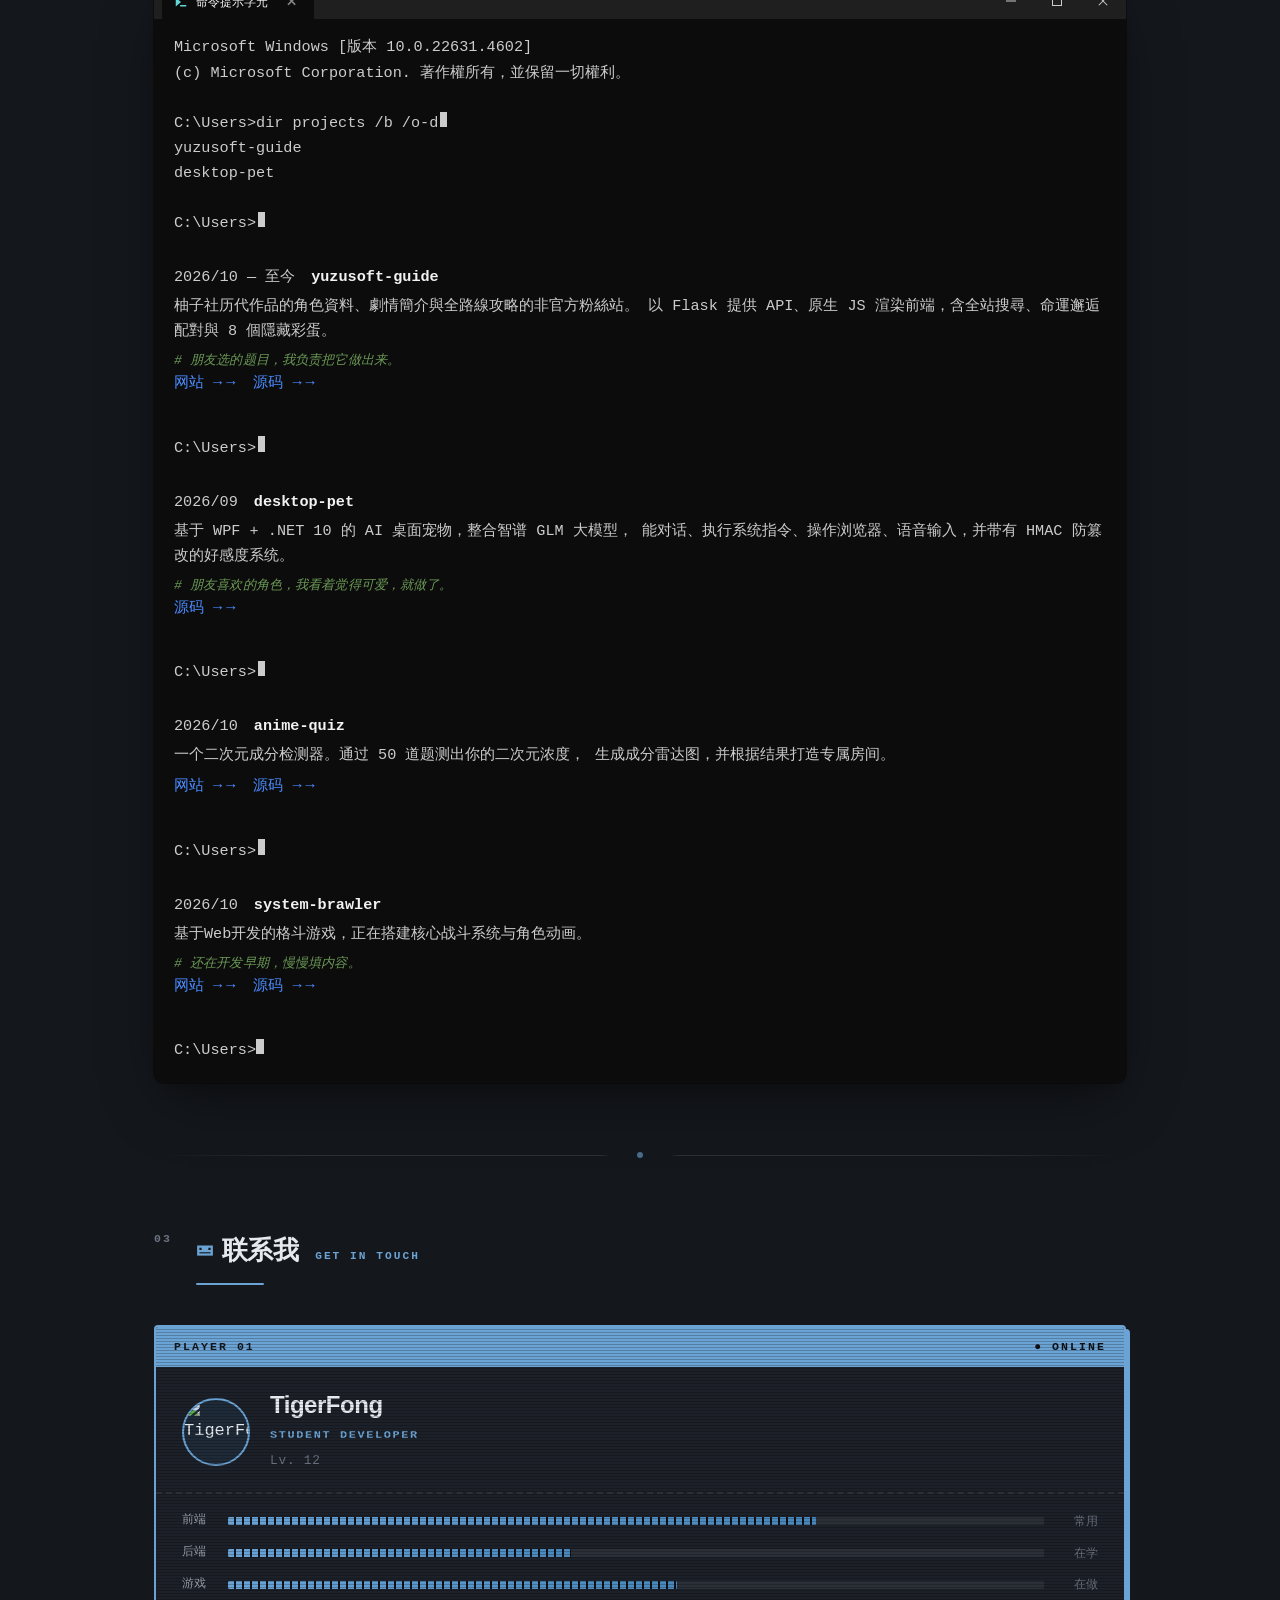
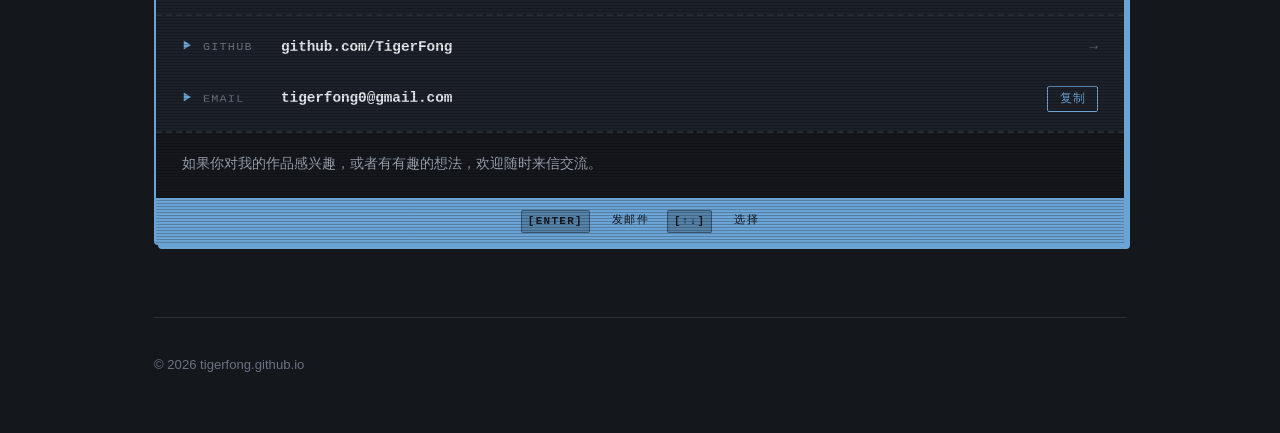
==== commit 7f5812b0: "Update" ====
--- a/index.html
+++ b/index.html
@@ -356,7 +356,7 @@
                                 <span class="cmd-name">system-brawler</span>
                             </div>
                             <div class="cmd-desc">
-                                基于 Unity 开发的格斗游戏，正在搭建核心战斗系统与角色动画。
+                                基于Web开发的格斗游戏，正在搭建核心战斗系统与角色动画。
                             </div>
                             <div class="cmd-note"># 还在开发早期，慢慢填内容。</div>
                             <div class="cmd-links">
